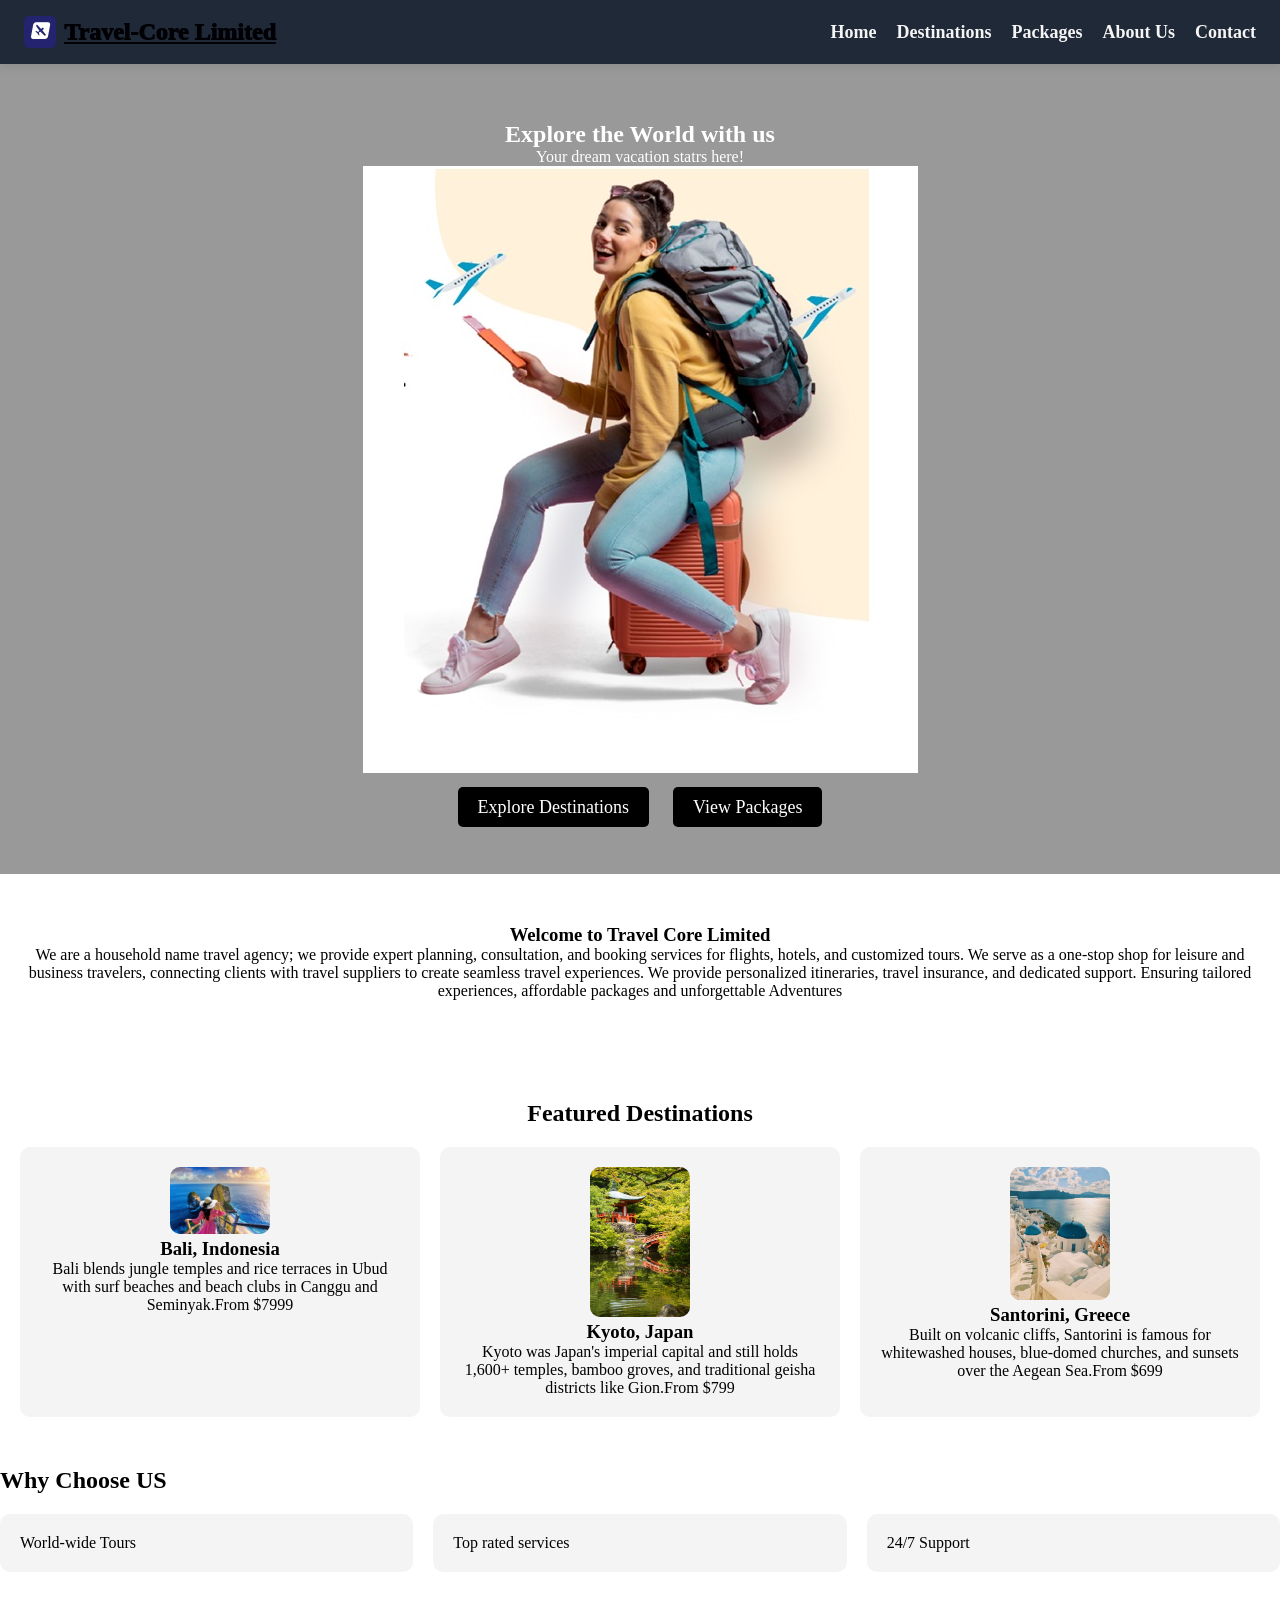
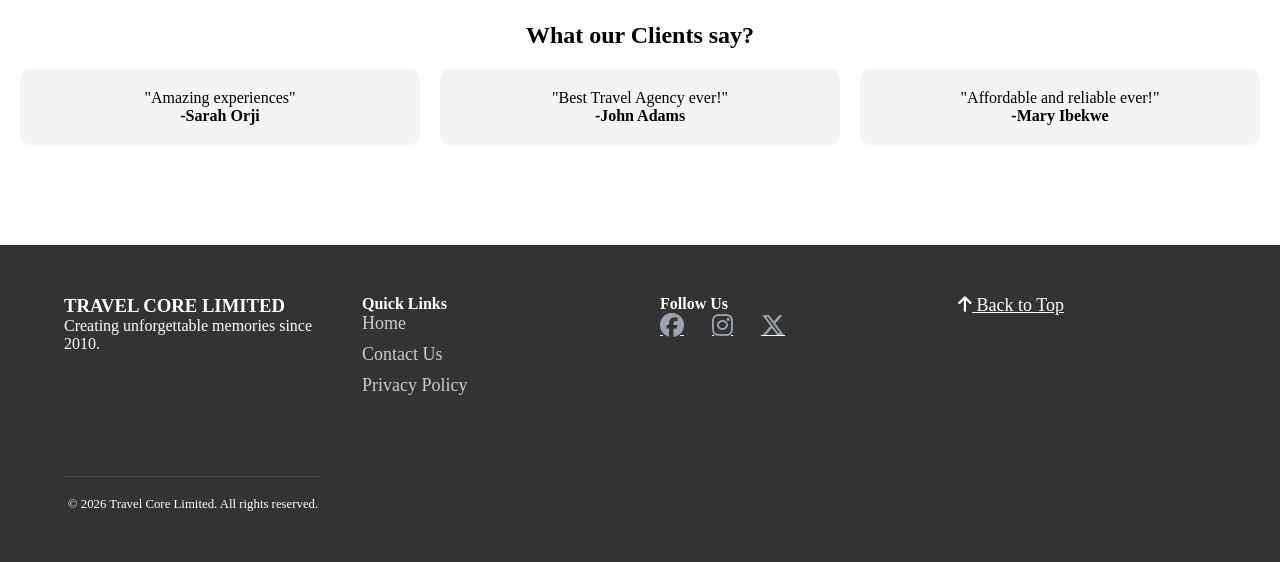
==== index.html @ 7630a6aa "upadted code" ====
<!DOCTYPE html>
<html lang="en">
<head>
    <meta charset="UTF-8">
    <meta name="viewport" content="width=device-width, initial-scale=1.0">
    <title>Travel Core Limited</title>
    <!-- CDN for Roboto Condensed font -->
    <link rel="preconnect" href="https://fonts.googleapis.com">
<link rel="preconnect" href="https://fonts.gstatic.com" crossorigin>
<link href="https://fonts.googleapis.com/css2?family=Roboto+Condensed:ital,wght@0,100..900;1,100..900&display=swap" rel="stylesheet">

<!-- CDN for Montserrat Alternates font-->
    <link rel="preconnect" href="https://fonts.googleapis.com">
    <link rel="preconnect" href="https://fonts.gstatic.com" crossorigin>
    <link href="https://fonts.googleapis.com/css2?family=Montserrat+Alternates:ital,wght@0,100;0,200;0,300;0,400;0,500;0,600;0,700;0,800;0,900;1,100;1,200;1,300;1,400;1,500;1,600;1,700;1,800;1,900&display=swap" rel="stylesheet">

    <!-- cdn for fontawesom -->
  <link rel="stylesheet" href="https://cdnjs.cloudflare.com/ajax/libs/font-awesome/6.5.1/css/all.min.css">

    <link rel="stylesheet" href="./css/style.css">
</head>
<body>
    <!-- 1. Navigation Bar -->
     <header>
        <nav class="navbar">
            <div class="logo">
                <span><i class="fa-brands fa-avianex"></i></span>
                <h1>Travel-Core Limited</h1>
            </div>
            <ul class="nav-links">
                <li> <a href="#">Home</a> </li>
                <li> <a href="destinations.html">Destinations</a> </li>
                <li> <a href="packages.html">Packages</a></li>
                <li> <a href="about.html">About Us</a></li>
                <li><a href="contact.html">Contact</a></li>        
            </ul>
            
        </nav>
    </header>
    <!-- 2. Hero Section -->
    <section class="hero">
        <div class="hero-content">
            <h2>Explore the World with us</h2>
            <p>Your dream vacation statrs here!</p>
            <div><img src="./images/travelpic.jpg" alt="traveller"></div>
            <div class="hero-buttons">
                <a href="destinations.html" class="btn">Explore Destinations</a>
                <a href="packages.html" class="btn-secondary">View Packages</a>
            </div>
        </div>
        </div>
    </section>
    <!--Intro-->
    <section class="intro">
        <div class="intro">
            <h3>Welcome to Travel Core Limited </h3>
            <p> We are a household name travel agency; we provide expert planning, consultation, and booking services for flights, hotels, and customized tours. We serve as a one-stop shop for leisure and business travelers, connecting clients with travel suppliers to create seamless travel experiences. We provide personalized itineraries, travel insurance, and dedicated support. Ensuring tailored experiences, affordable packages and unforgettable Adventures </p>
    </section>
    <!--  Featured Destinations -->
    <section  class="destinations">
        <h2>Featured Destinations</h2>
        <div class="grid">
            <div class="card">
                <img src="./images/Bali Indonesia.jpg" alt="Bali">
                    <h3>Bali, Indonesia</h3>
                    <p>Bali blends jungle temples and rice terraces in Ubud with surf beaches and beach clubs in Canggu and Seminyak.From $7999</p>
                </div>
                <div class="card">
                <img src="./images/kyoto Japan.jpg" alt="Dubai">
                    <h3>Kyoto, Japan</h3>
                    <p>Kyoto was Japan's imperial capital and still holds 1,600+ temples, bamboo groves, and traditional geisha districts like Gion.From $799</p>
                </div>
                <div class="card">
                <img src="./images/Santorini Greece.jpg" alt="Santorini, Greece ">
                    <h3>Santorini, Greece </h3>
                    <p>Built on volcanic cliffs, Santorini is famous for whitewashed houses, blue-domed churches, and sunsets over the Aegean Sea.From $699</p>
                </div>
                <!--Why Choose Us-->
    </section class="why-us">
        <h2> Why Choose US</h2>
    <div class="grid">
        <div class="card">World-wide Tours</div>
        <div class="card">Top rated services</div>
        <div class="card">24/7 Support</div>
        
    </div> 
    </section>
     <!--Testimonials-->
    <section class="testimonials">
        <h2>What our Clients say?</h2>
        <div class="grid">
            <div class="card">
                <p>"Amazing experiences"</p>
                <h4>-Sarah Orji</h4>
            </div>
            <div class="card">
                <p>"Best Travel Agency ever!"</p>
                <h4>-John Adams</h4>
            </div>
            <div class="card">
                <p>"Affordable and reliable ever!"</p>
                <h4>-Mary Ibekwe</h4>
            </div>
            
        </div>

    </section>

    <footer class="main-footer">
    <div class="footer-grid">
        <div class="footer-about">
            <h3>TRAVEL CORE LIMITED</h3>
            <p>Creating unforgettable memories since 2010.</p>
        </div>
        <div class="footer-links">
            <h4>Quick Links</h4>
            <ul>
                <li><a href="index.html">Home</a></li>
                <li><a href="contact.html">Contact Us</a></li>
                <li><a href="#">Privacy Policy</a></li>
            </ul>
        </div>
        <!--footer-->
        <div class="footer-social">
            <h4>Follow Us</h4>
            <div class="social-icons">
                <a href="#"><i class="fa-brands fa-facebook"></i></a> <a href="#"><i class="fa-brands fa-instagram"></i></a> <a href="#"> <i class="fab fa-x-twitter"></i></a>
            </div>
        </div>
         <!-- Go to Top Button -->
    <div class="go-top">
        <a href="#" aria-label="Back to top">
            <i class="fas fa-arrow-up"></i> Back to Top
        </a>
    </div>
    <div class="footer-bottom">
        <p>&copy; 2026  Travel Core Limited. All rights reserved.</p>
    </div>
</footer>
</body>
</html>
---- css/style.css ----
@import url('https://fonts.googleapis.com/css2?family=Poppins:ital,wght@0,100;0,200;0,300;0,400;0,500;0,600;0,700;0,800;0,900;1,100;1,200;1,300;1,400;1,500;1,600;1,700;1,800;1,900&display=swap');

* { margin: 0; 
    padding: 0; 
    box-sizing:border-box;
}
/* Logo container */
.logo {
    display: flex; /* Use flexbox to arrange logo items horizontally */
    gap: 0.5rem; /* Space between logo icon and text (8px) */
    align-items: center; /* Vertically center logo items */
}
/* Logo icon */
.logo span:nth-child(1) {
    background-color: rgb(35, 35, 112); /* Blue background */
    color: white; /* White text color */
    display: flex; /* Use flexbox for centering content */
    justify-content: center; /* Horizontally center content */
    align-items: center; /* Vertically center content */
    width: 2rem; /* 32px width */
    height: 2rem; /* 32px height (makes it a square) */
    border-radius: 5px; /* Slightly rounded corners */
    font-size: larger; /* bold text */

}

/* Logo text (second child) */
.logo h1:nth-child(2) {
    font-weight: 1000; /* Semi-bold text */
    color: rgba(00, 00, 05); /* gray text color*/
    text-decoration: underline;
   
}
.logo h1 {
  animation: colorchange 3s infinite;
}
@keyframes colorchange {
    0% {color:red}
    50% {color:blue}
    100% {color:green}
}
header {
    position: sticky;
    top: 0;
    z-index: 100;
    box-shadow: 0 2px 10px rgba(0,0,0,0.1);
}

.navbar {
    display: flex;  
    flex-wrap: wrap;
    justify-content: space-between;
    align-items: center;
    background-color: #1f2937;
    padding: 1rem 1.5rem;
    position: relative;
    
}

.nav-links {
    display: flex;
    list-style: none;
}
.nav-links li{
     margin-left: 20px;
}

.nav-links a {
    color: whitesmoke;
    text-decoration: none;
    transition: 0.3s;
    font-size: large;
   font-weight: 700;
}
.nav-links a:hover{
    color: black;
}
/* Hero with Image Overlay */
.hero {
    height: 90vh;
    background: linear-gradient(rgba(0,0,0,0.4), rgba(0,0,0,0.4)), 
                url('https://unsplash.com');
    background-size: cover;
    background-position: center;
    display: flex;
    justify-content: center;
    align-items: center;
    color: white;
    text-align: center;
}

.hero h1 { font-size: 3.5rem; margin-bottom: 2rem; }

/* Buttons */
.hero-buttons {
    margin-top: 20px;
}
.btn {
     padding: 10px 20px;
     background: black;
     color: white;
     text-decoration: none;
     margin: 10px;
     border-radius: 5px;
     font-size: large;
    }
.btn-secondary {
     padding: 10px 20px;
    background: black;
     color: white;
     text-decoration: none;
     margin: 10px;
     border-radius: 5px;
     font-size: large;
}
/*sections*/
section {
    padding: 50px 20px;
    text-align: center;
}
.grid {
    display: grid; grid-template-columns: repeat(3,1fr);
    gap:20px;
    margin-top: 20px;
}
/*cards*/
.card {
    background: #f4f4f4;
    padding: 20px;
    border-radius: 10px;
    transition: 0.3s;

}
.card:hover {
    transform: scale(1.05);
}
.card img {
    width: 100px;
    border-radius: 10px;   

}
/* Footer Styling */
.main-footer { background: #333; color: white; padding: 50px 5%; margin-top: 50px; }
.footer-grid { display: grid; grid-template-columns: repeat(auto-fit, minmax(200px, 1fr)); gap: 40px; }
.footer-links ul { list-style: none; padding: 0; }
.footer-links a { color: #ccc; text-decoration: none; display: block; margin-bottom: 10px; }
.footer-bottom { text-align: center; border-top: 1px solid #444; margin-top: 30px; padding-top: 20px; font-size: 0.8rem; }

.social-icons i{
    color: white;
    font-size: large;
    display: inline;
    justify-content: center;
    gap: 1.5rem;
    margin-right: 1.5rem;
    align-items: center;
}
.social-icons i {
    color: #9ca3af;
    font-size: 1.5rem;
    transition: color 0.2s ease;
}

.social-icons i:hover {
    color: #ffffff;
}
.go-top i ,a {
    color: white;
    font-size: large;
}
/* Responsive */
@media(max-width:900px){
.grid {grid-template-columns:repeat(2,1fr);}
.contact {flex-direction:column;}
}

@media(max-width:600px){
.grid {grid-template-columns:1fr;}
}
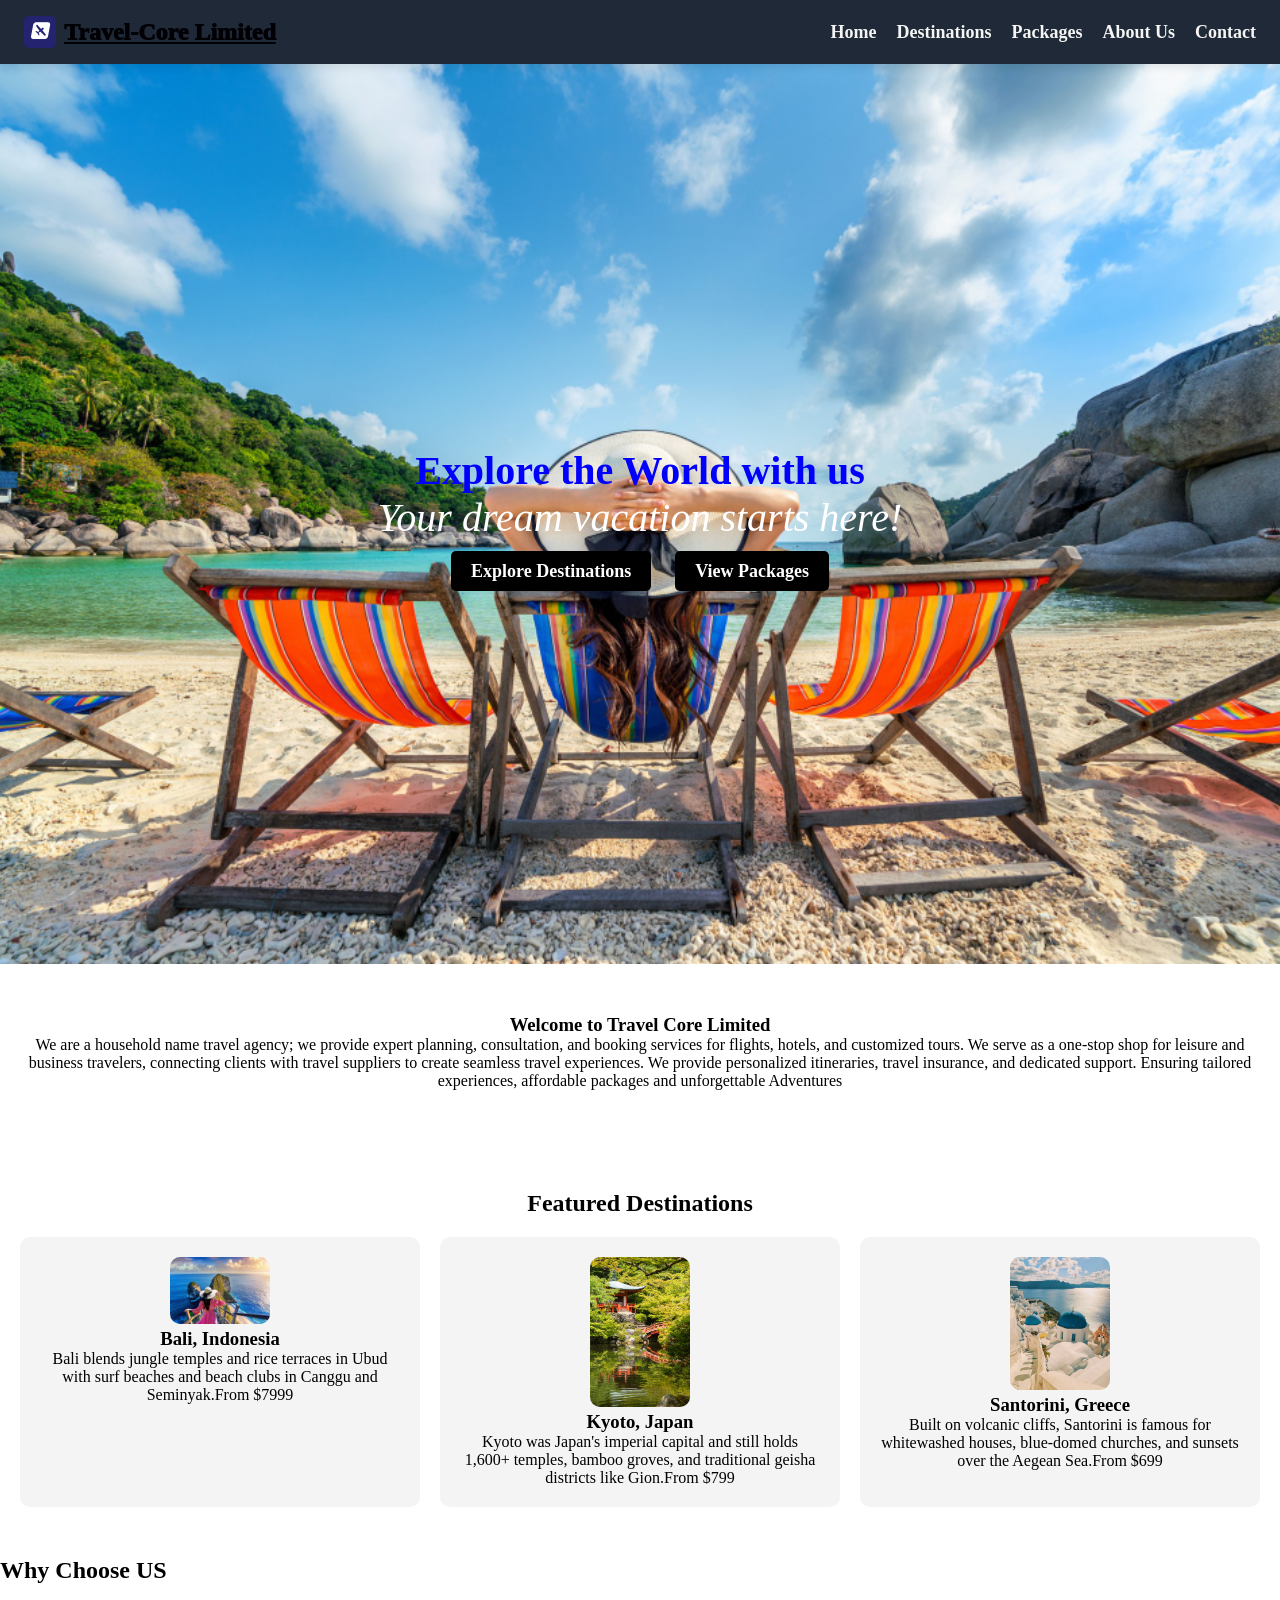
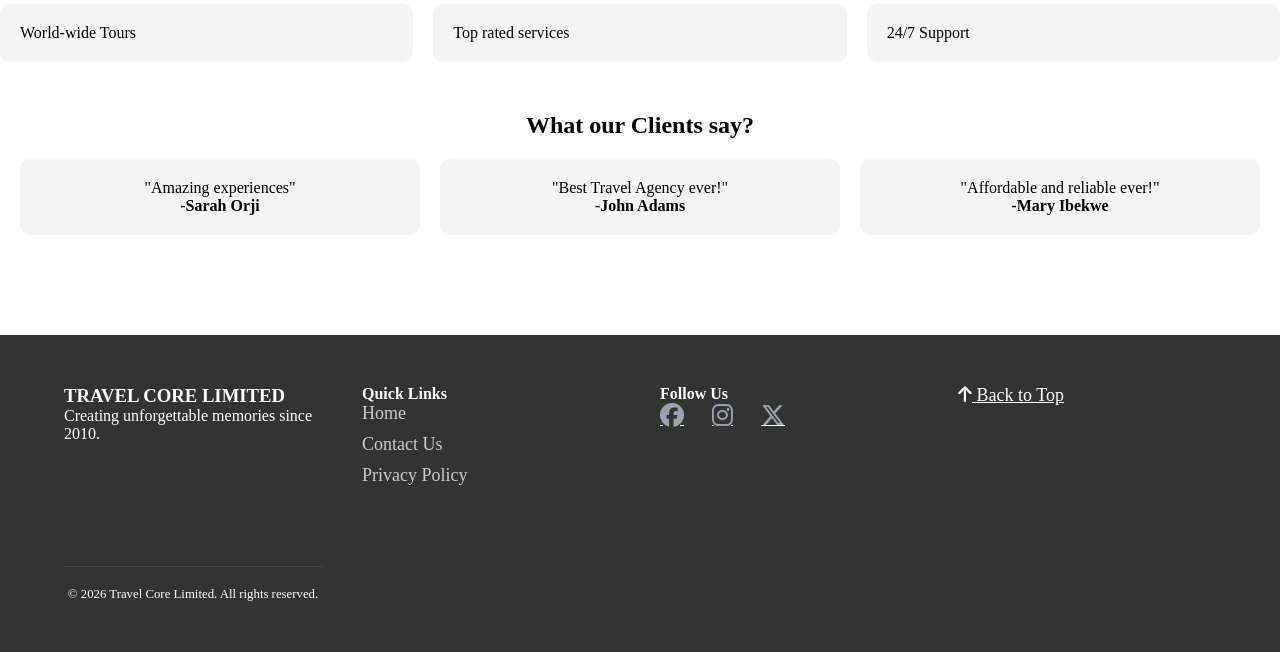
==== commit 1fd47d8c: "coding cleaning" ====
--- a/index.html
+++ b/index.html
@@ -40,9 +40,8 @@
     <!-- 2. Hero Section -->
     <section class="hero">
         <div class="hero-content">
-            <h2>Explore the World with us</h2>
-            <p>Your dream vacation statrs here!</p>
-            <div><img src="./images/travelpic.jpg" alt="traveller"></div>
+            <h1>Explore the World with us</h2>
+            <p>Your dream vacation starts here!</p>
             <div class="hero-buttons">
                 <a href="destinations.html" class="btn">Explore Destinations</a>
                 <a href="packages.html" class="btn-secondary">View Packages</a>
--- a/css/style.css
+++ b/css/style.css
@@ -1,4 +1,5 @@
 @import url('https://fonts.googleapis.com/css2?family=Poppins:ital,wght@0,100;0,200;0,300;0,400;0,500;0,600;0,700;0,800;0,900;1,100;1,200;1,300;1,400;1,500;1,600;1,700;1,800;1,900&display=swap');
+
 
 * { margin: 0; 
     padding: 0; 
@@ -21,7 +22,7 @@
     height: 2rem; /* 32px height (makes it a square) */
     border-radius: 5px; /* Slightly rounded corners */
     font-size: larger; /* bold text */
-
+    
 }
 
 /* Logo text (second child) */
@@ -77,23 +78,44 @@
 }
 /* Hero with Image Overlay */
 .hero {
-    height: 90vh;
-    background: linear-gradient(rgba(0,0,0,0.4), rgba(0,0,0,0.4)), 
-                url('https://unsplash.com');
-    background-size: cover;
-    background-position: center;
+    width: 100%;
+    height: 100vh;
     display: flex;
     justify-content: center;
     align-items: center;
+    background-image: url(../images/destination_page_hero_image.jpg);
+    background-position: center;
+    background-repeat: no-repeat;
+    background-size: cover;
+    position: relative;
+}
+
+.hero h1 { 
+    color: rgb(000, 000, 252);
+    font-size: 2.5rem;
+    font-weight: 800;
+    z-index: 10;
+    text-align: center;
+}
+.hero p { 
+    font-size: 2.5rem;font-weight:lighter;
+    font-style: italic;
     color: white;
-    text-align: center;
-}
-
-.hero h1 { font-size: 3.5rem; margin-bottom: 2rem; }
+    text-align: center;      
+}
 
 /* Buttons */
 .hero-buttons {
     margin-top: 20px;
+    cursor: pointer;
+}
+.hero-buttons:hover {
+    animation: pulse 0.6s ease;
+}
+@keyframes pulse{
+    0% {transform: scale(1);}
+    50% { transform: scale(1.08);}
+    100% { transform: scale(1);}
 }
 .btn {
      padding: 10px 20px;
@@ -103,16 +125,19 @@
      margin: 10px;
      border-radius: 5px;
      font-size: large;
+     font-weight: 800;
     }
 .btn-secondary {
      padding: 10px 20px;
-    background: black;
+     background: black;
      color: white;
      text-decoration: none;
      margin: 10px;
      border-radius: 5px;
      font-size: large;
-}
+     font-weight: 800;
+}
+     
 /*sections*/
 section {
     padding: 50px 20px;
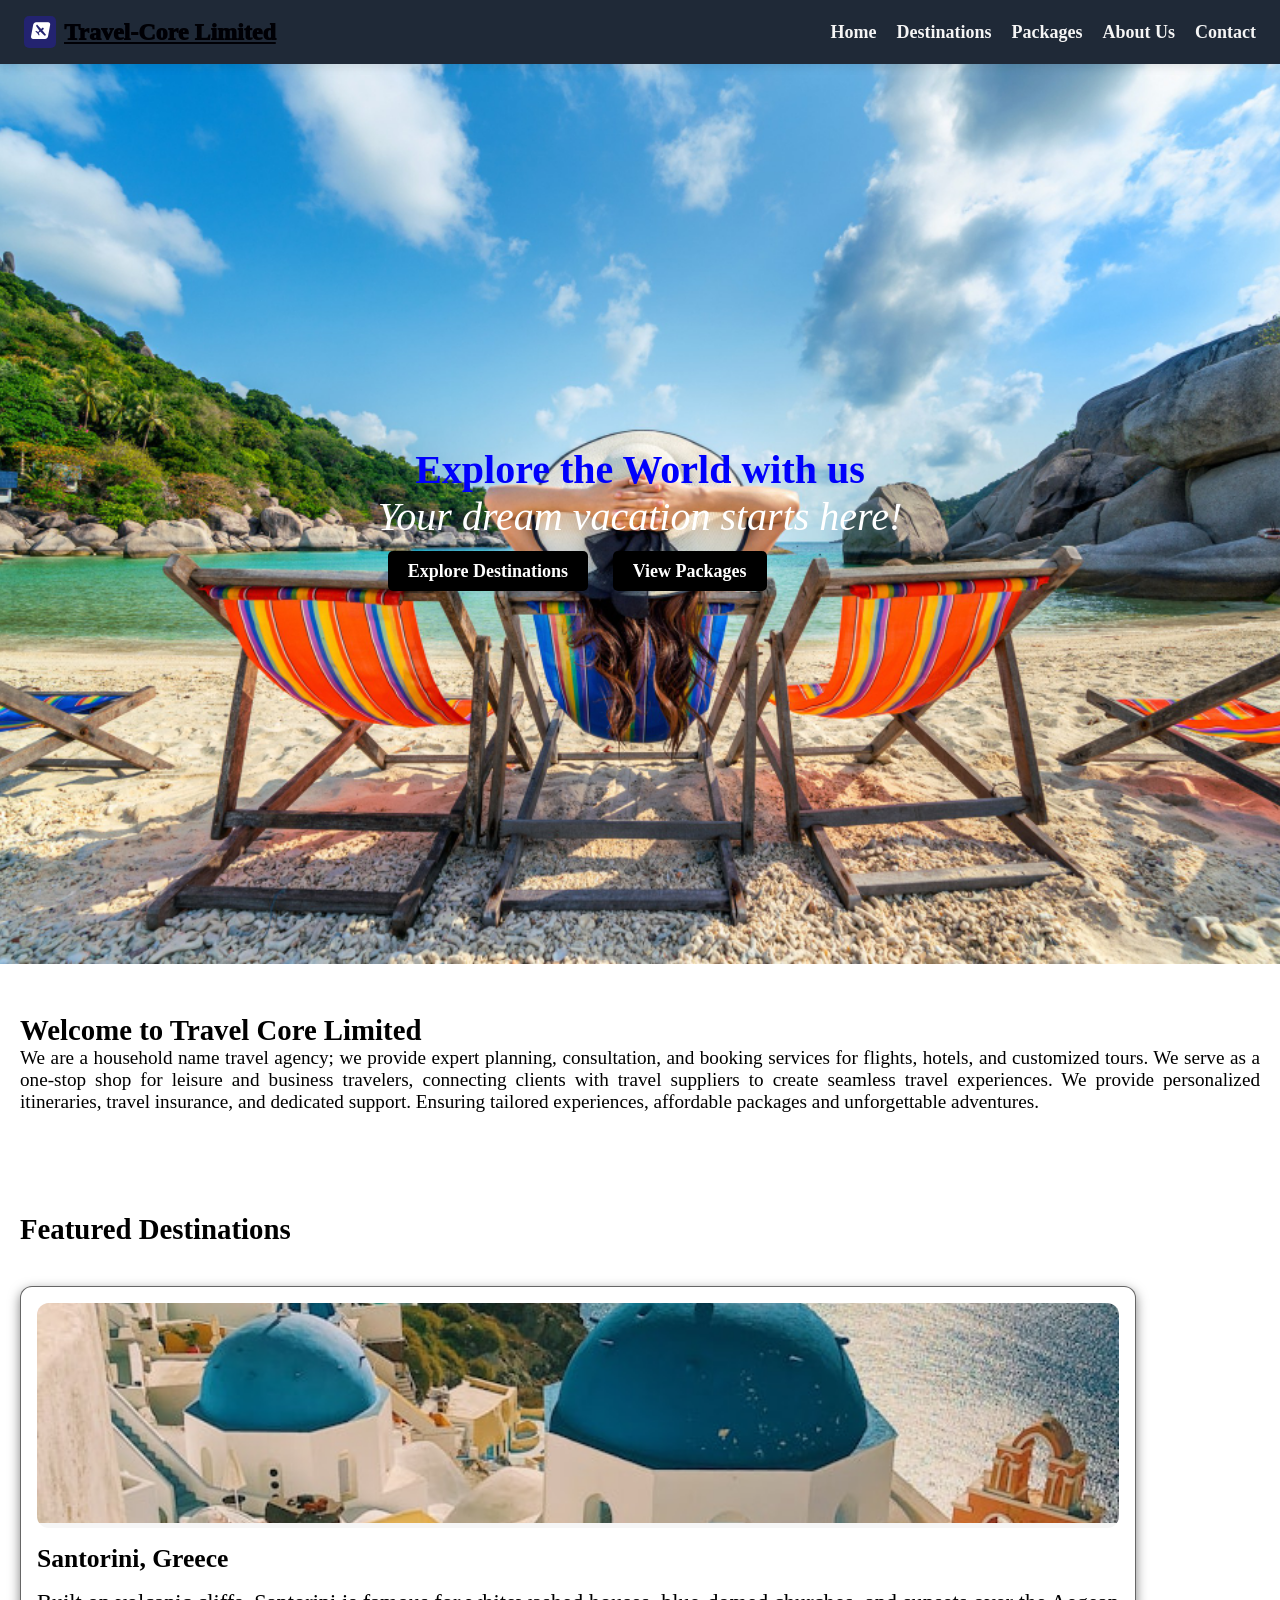
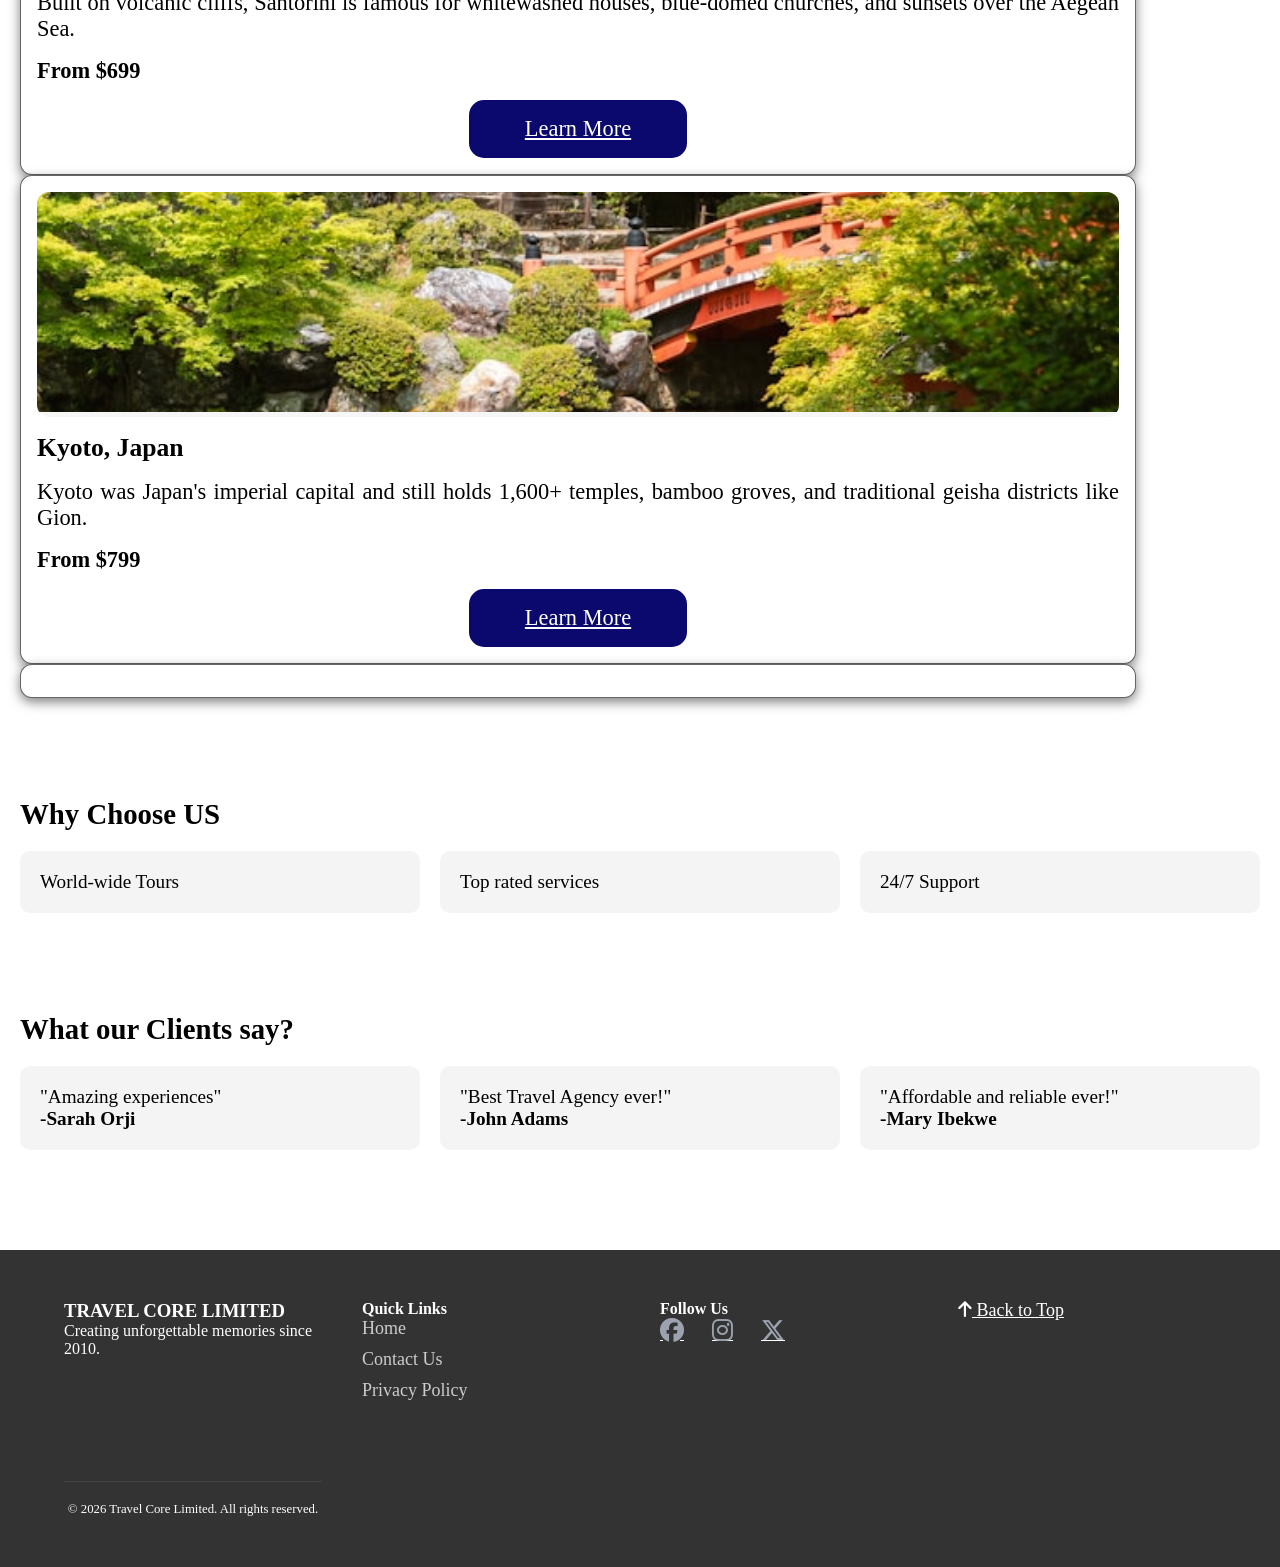
==== commit a4cb6c59: "updated" ====
--- a/index.html
+++ b/index.html
@@ -52,30 +52,66 @@
     <!--Intro-->
     <section class="intro">
         <div class="intro">
-            <h3>Welcome to Travel Core Limited </h3>
-            <p> We are a household name travel agency; we provide expert planning, consultation, and booking services for flights, hotels, and customized tours. We serve as a one-stop shop for leisure and business travelers, connecting clients with travel suppliers to create seamless travel experiences. We provide personalized itineraries, travel insurance, and dedicated support. Ensuring tailored experiences, affordable packages and unforgettable Adventures </p>
+            <h2>Welcome to Travel Core Limited </h3>
+            <p> We are a household name travel agency; we provide expert planning, consultation, and booking services for flights, hotels, and customized tours. We serve as a one-stop shop for leisure and business travelers, connecting clients with travel suppliers to create seamless travel experiences. We provide personalized itineraries, travel insurance, and dedicated support. Ensuring tailored experiences, affordable packages and unforgettable adventures. </p>
     </section>
     <!--  Featured Destinations -->
     <section  class="destinations">
+         <div class="Destination-intro"></div>
         <h2>Featured Destinations</h2>
-        <div class="grid">
-            <div class="card">
-                <img src="./images/Bali Indonesia.jpg" alt="Bali">
-                    <h3>Bali, Indonesia</h3>
-                    <p>Bali blends jungle temples and rice terraces in Ubud with surf beaches and beach clubs in Canggu and Seminyak.From $7999</p>
+                  <div class="Destination-card"></div>
+                  <article>
+
+                        <div class="card-image">
+                            <img src="./images/Santorini Greece.jpg" alt="An image of Santorini Greece">
+
+                        </div>
+
+                        <div class="card-content">
+
+                            <h3>Santorini, Greece</h3>
+
+                            <p>
+                                Built on volcanic cliffs, Santorini is famous for whitewashed houses, blue-domed churches, and sunsets over the Aegean Sea.
+                            </p>
+
+                            <span class="price-label">From $699</span>
+
+                            <a href="#" class="learn-more-btn">Learn More</a>
+
+                        </div>
+
+                    </article>
+
+                    <article>
+
+                        <div class="card-image">
+                            <img src="./images/kyoto Japan.jpg" alt="An image of Kyoto Japan">
+
+                        </div>
+
+                        <div class="card-content">
+
+                            <h3>Kyoto, Japan</h3>
+
+                            <p>
+                                Kyoto was Japan's imperial capital and still holds 1,600+ temples, bamboo groves, and traditional geisha districts like Gion.
+                            </p>
+
+                            <span class="price-label">From $799</span>
+
+                            <a href="#" class="learn-more-btn">Learn More</a>
+
+                        </div>
+
+                    </article>
+
+                    <article>
                 </div>
-                <div class="card">
-                <img src="./images/kyoto Japan.jpg" alt="Dubai">
-                    <h3>Kyoto, Japan</h3>
-                    <p>Kyoto was Japan's imperial capital and still holds 1,600+ temples, bamboo groves, and traditional geisha districts like Gion.From $799</p>
-                </div>
-                <div class="card">
-                <img src="./images/Santorini Greece.jpg" alt="Santorini, Greece ">
-                    <h3>Santorini, Greece </h3>
-                    <p>Built on volcanic cliffs, Santorini is famous for whitewashed houses, blue-domed churches, and sunsets over the Aegean Sea.From $699</p>
-                </div>
+    </div>
+    </section>
                 <!--Why Choose Us-->
-    </section class="why-us">
+    <section class="why-us">
         <h2> Why Choose US</h2>
     <div class="grid">
         <div class="card">World-wide Tours</div>
--- a/css/style.css
+++ b/css/style.css
@@ -141,8 +141,151 @@
 /*sections*/
 section {
     padding: 50px 20px;
+    text-align:justify;
+    font-size: larger;
+      
+}
+.Overlay{
+    position: absolute;
+    top: 0;
+    left: 0;
+    width: 100%;
+    height: 100%;
+    background-color: rgba(6, 6, 19, 0.3);
+}
+
+.Destination{
+    margin-top: 4rem;
+    display: flex;
+    flex-direction: column;
+    gap: 2rem;
+}
+
+.Destination-intro{
+    display: flex;
+    flex-direction: column;
+    gap: 0.5rem;
+    align-items: center;
+}
+
+.Destination-intro h2{
+    font-size: 2rem;
     text-align: center;
-}
+    width: 90%;
+}
+
+.Destination-card {
+    display: grid;
+    grid-template-columns: 1fr;
+    gap: 2rem;
+    padding:20px;
+    width: 90%;
+    margin-left: auto;
+    margin-right: auto;
+}
+
+article {
+    display: flex;
+    flex-direction: column;
+    gap: 1rem;
+    border: 1px solid rgba(0, 0, 0, 0.6);
+    padding: 1rem;
+    box-shadow: 0 4px 12px rgba(0, 0, 0, 0.5);
+    border-radius: 12px;
+    overflow: hidden;
+    width: 90%;
+    background-color: white;
+}
+
+.card-image{
+    background-color: #f6f6f6;
+    border-radius:12px;
+    overflow: hidden;
+    width: 100%;
+}
+
+img{
+    width: 100%;
+    height: 220px;
+    object-fit: cover;
+}
+
+.card-content{
+    display: flex;
+    flex-direction: column;
+    gap: 1rem;
+}
+
+.card-content span{
+    font-weight: 700;
+    font-size: 1.2rem;
+}
+
+.card-content a {
+    background-color: rgb(11, 9, 110);
+    align-self: center;
+    padding: 1rem 3.5rem;
+    color: white;
+    font-size: 0.9rem;
+    font-weight: 500;
+    border-radius: 15px;
+}
+
+@media (min-width: 768px) {
+    .Hero{
+        height: 60vh;
+    }
+
+    .Destination-card{
+        grid-template-columns: repeat(2, 1fr);
+        grid-template-rows: auto;
+    }
+
+    article p {
+        font-size: 1.3rem;
+    }
+
+    article h3 {
+        font-size: 1.5rem;
+    }
+
+    .card-content a{
+        font-size: 1.3rem;
+    }
+
+    .card-content span{
+        font-size: 1.3rem;
+    }
+
+    .Destination-intro p{
+        font-size: 1.3rem;
+        max-width: 40rem;
+    }
+}
+
+
+@media (min-width: 1024px) {
+    .Destination-card {
+        grid-template-columns: repeat(3, 1fr);
+        grid-template-rows: auto;
+    }
+}
+
+    article p{
+        font-size: 1.4rem;
+    }
+
+    article h3 {
+        font-size: 1.6rem;
+    }
+
+    .card-content a{
+        font-size: 1.4rem;
+    }
+
+    .card-content span{
+        font-size: 1.4rem;
+    }
 .grid {
     display: grid; grid-template-columns: repeat(3,1fr);
     gap:20px;
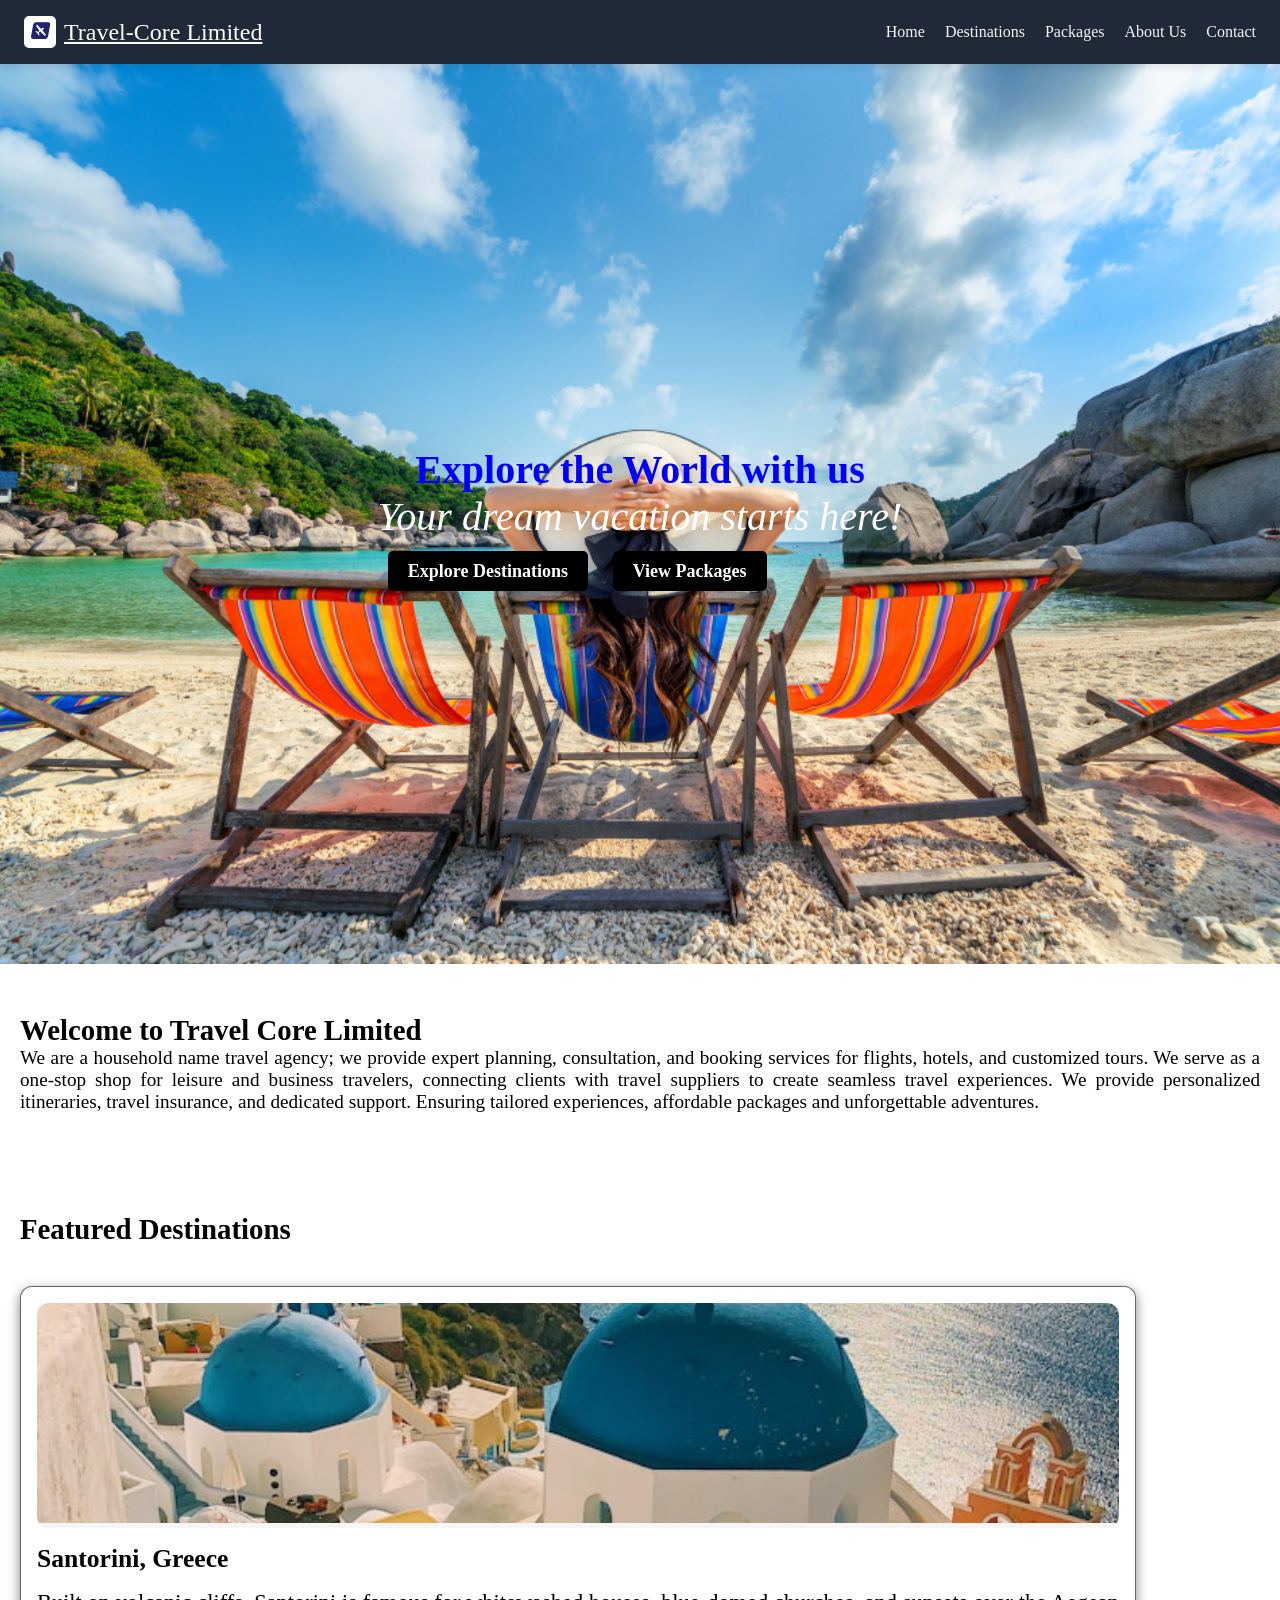
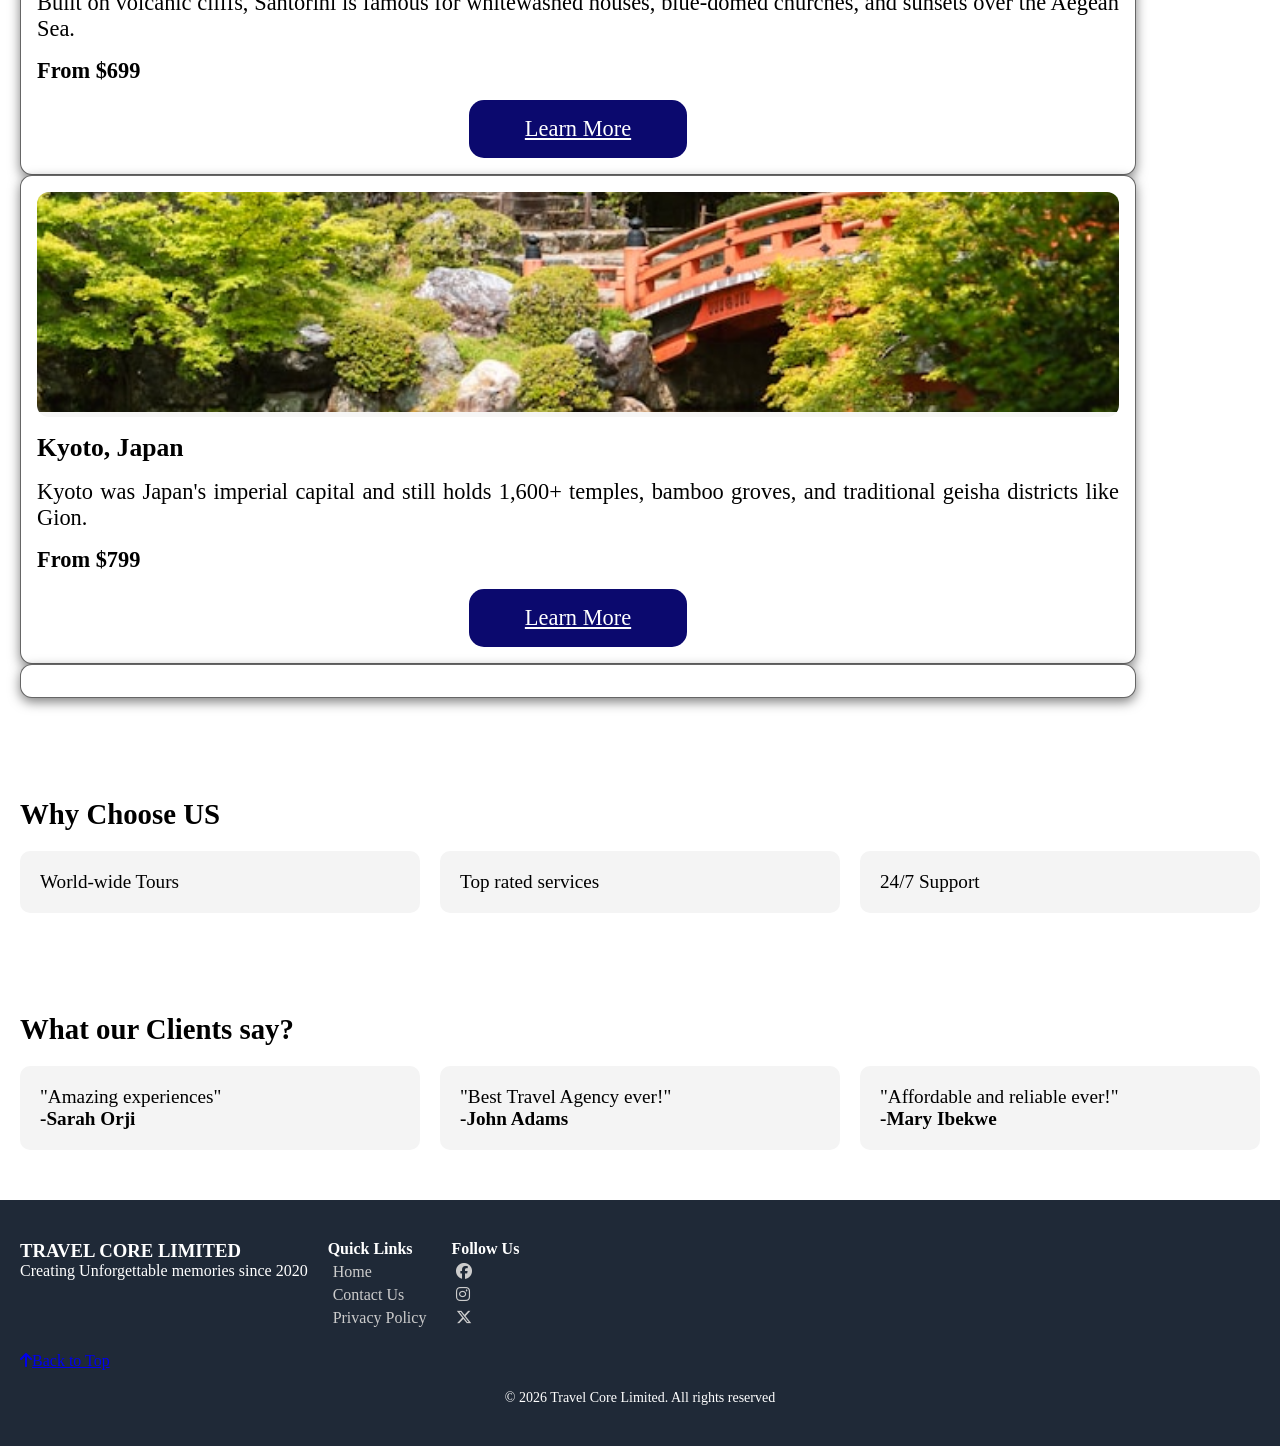
==== commit 98b26f00: "updated code" ====
--- a/index.html
+++ b/index.html
@@ -141,36 +141,38 @@
 
     </section>
 
-    <footer class="main-footer">
-    <div class="footer-grid">
-        <div class="footer-about">
-            <h3>TRAVEL CORE LIMITED</h3>
-            <p>Creating unforgettable memories since 2010.</p>
-        </div>
-        <div class="footer-links">
-            <h4>Quick Links</h4>
-            <ul>
-                <li><a href="index.html">Home</a></li>
-                <li><a href="contact.html">Contact Us</a></li>
-                <li><a href="#">Privacy Policy</a></li>
-            </ul>
         </div>
         <!--footer-->
-        <div class="footer-social">
-            <h4>Follow Us</h4>
-            <div class="social-icons">
-                <a href="#"><i class="fa-brands fa-facebook"></i></a> <a href="#"><i class="fa-brands fa-instagram"></i></a> <a href="#"> <i class="fab fa-x-twitter"></i></a>
-            </div>
+        <footer class="main-footer">
+             <div class="footer-grid">
+                <div class="footer-about">
+                    <h3>TRAVEL CORE LIMITED</h3>
+                    <p>Creating Unforgettable memories since 2020</p>
+                </div>
+                <div class="footer-links">
+                    <h4>Quick Links</h4>
+                    <a href="index.html">Home</a>
+                    <a href="contact.html">Contact Us</a>
+                    <a href="#">Privacy Policy</a>
+                </div>
+                    <div class="footer-social">
+                        <h4>Follow Us</h4>
+                        <a href="#"><i class="fa-brands fa-facebook"></i></a>
+                        <a href="#"><i class="fa-brands fa-instagram"></i></a>
+                        <a href="#"><i class="fab fa-x-twitter"></i></a>
+                    </div>
+
+                </div>
+            </div>  
+
         </div>
-         <!-- Go to Top Button -->
-    <div class="go-top">
-        <a href="#" aria-label="Back to top">
-            <i class="fas fa-arrow-up"></i> Back to Top
-        </a>
-    </div>
-    <div class="footer-bottom">
-        <p>&copy; 2026  Travel Core Limited. All rights reserved.</p>
-    </div>
+    
+        <div class="go-top">
+            <a href="#"><i class="fas fa-arrow-up"></i>Back to Top</a>
+        </div>
+        <div class="footer-bottom">
+            <p>&copy; 2026 Travel Core Limited. All rights reserved</p>
+        </div>          
 </footer>
 </body>
 </html>
--- a/css/style.css
+++ b/css/style.css
@@ -4,6 +4,14 @@
 * { margin: 0; 
     padding: 0; 
     box-sizing:border-box;
+}
+body {
+    display: flex;
+    flex-direction: column;
+    min-height: 100vh;
+}
+main {
+    flex: 1;
 }
 /* Logo container */
 .logo {
@@ -13,8 +21,8 @@
 }
 /* Logo icon */
 .logo span:nth-child(1) {
-    background-color: rgb(35, 35, 112); /* Blue background */
-    color: white; /* White text color */
+    background-color:white ; /* Blue background */
+    color: rgb(35, 35, 112); /* White text color */
     display: flex; /* Use flexbox for centering content */
     justify-content: center; /* Horizontally center content */
     align-items: center; /* Vertically center content */
@@ -27,19 +35,12 @@
 
 /* Logo text (second child) */
 .logo h1:nth-child(2) {
-    font-weight: 1000; /* Semi-bold text */
-    color: rgba(00, 00, 05); /* gray text color*/
+    font-weight: 500; /* Semi-bold text */
+    color:white; /*  text color*/
     text-decoration: underline;
    
 }
-.logo h1 {
-  animation: colorchange 3s infinite;
-}
-@keyframes colorchange {
-    0% {color:red}
-    50% {color:blue}
-    100% {color:green}
-}
+
 header {
     position: sticky;
     top: 0;
@@ -70,8 +71,8 @@
     color: whitesmoke;
     text-decoration: none;
     transition: 0.3s;
-    font-size: large;
-   font-weight: 700;
+    font-size:medium;
+   
 }
 .nav-links a:hover{
     color: black;
@@ -308,34 +309,49 @@
 
 }
 /* Footer Styling */
-.main-footer { background: #333; color: white; padding: 50px 5%; margin-top: 50px; }
-.footer-grid { display: grid; grid-template-columns: repeat(auto-fit, minmax(200px, 1fr)); gap: 40px; }
-.footer-links ul { list-style: none; padding: 0; }
-.footer-links a { color: #ccc; text-decoration: none; display: block; margin-bottom: 10px; }
-.footer-bottom { text-align: center; border-top: 1px solid #444; margin-top: 30px; padding-top: 20px; font-size: 0.8rem; }
-
-.social-icons i{
-    color: white;
-    font-size: large;
-    display: inline;
-    justify-content: center;
-    gap: 1.5rem;
-    margin-right: 1.5rem;
-    align-items: center;
-}
-.social-icons i {
-    color: #9ca3af;
-    font-size: 1.5rem;
-    transition: color 0.2s ease;
-}
-
-.social-icons i:hover {
-    color: #ffffff;
-}
-.go-top i ,a {
-    color: white;
-    font-size: large;
-}
+
+.main-footer {
+    background: #1f2937;
+    color: #fff;
+    padding: 40px 20px;
+}
+.footer-grid {
+    display: flex;
+    grid-template-columns: repeat(auto-fit, minmax(200px, 1fr));
+    gap:20px;
+}
+.footer-links a {
+    display: block;
+    color:#ccc;
+    margin:5px;
+    text-decoration: none;
+}
+.footer-social a {
+    display: block;
+    color:#ccc;
+    margin:5px;
+    text-decoration: none;
+
+}
+.footer-links a:hover,
+.footer-social a:hover{
+    color:#fff;
+}
+    
+.socail-icons a{
+    margin-right: 10px;
+    font-size: 20px;
+}
+.go-top {
+    margin-top:20px;
+
+}
+.footer-bottom{
+    margin-top:20px;
+    text-align: center;
+    font-size: 14px;
+}
+
 /* Responsive */
 @media(max-width:900px){
 .grid {grid-template-columns:repeat(2,1fr);}
@@ -344,4 +360,31 @@
 
 @media(max-width:600px){
 .grid {grid-template-columns:1fr;}
-}+}
+@media (min-width: 1024px) {
+    .Destination-card{
+        grid-template-columns: repeat(3, 1fr);
+        grid-template-rows: auto;
+    }
+
+    article p{
+        font-size: 1.4rem;
+    }
+
+    article h3 {
+        font-size: 1.6rem;
+    }
+
+    .card-content a{
+        font-size: 1.4rem;
+    }
+
+    .card-content span{
+        font-size: 1.4rem;
+    }
+
+    .Destination-intro p{
+        font-size: 1.4rem;
+        max-width: 50rem;
+    }
+}
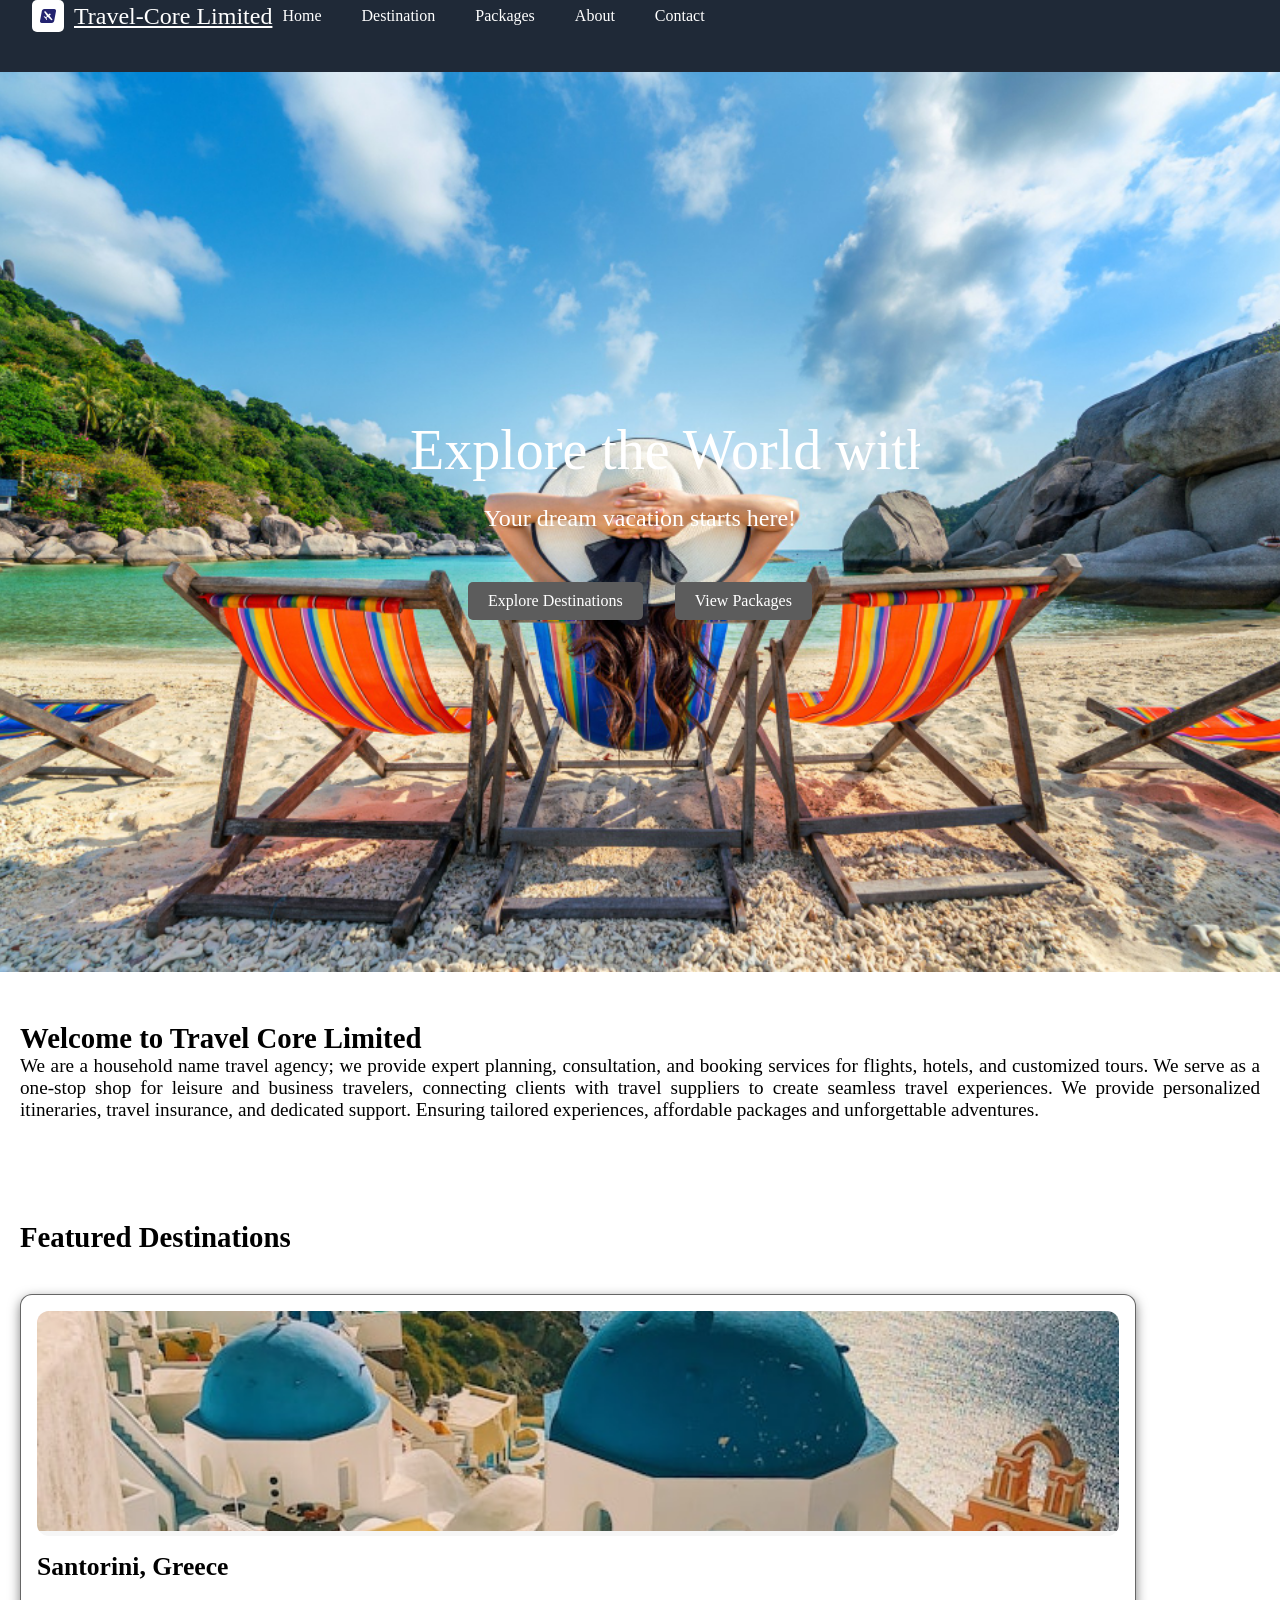
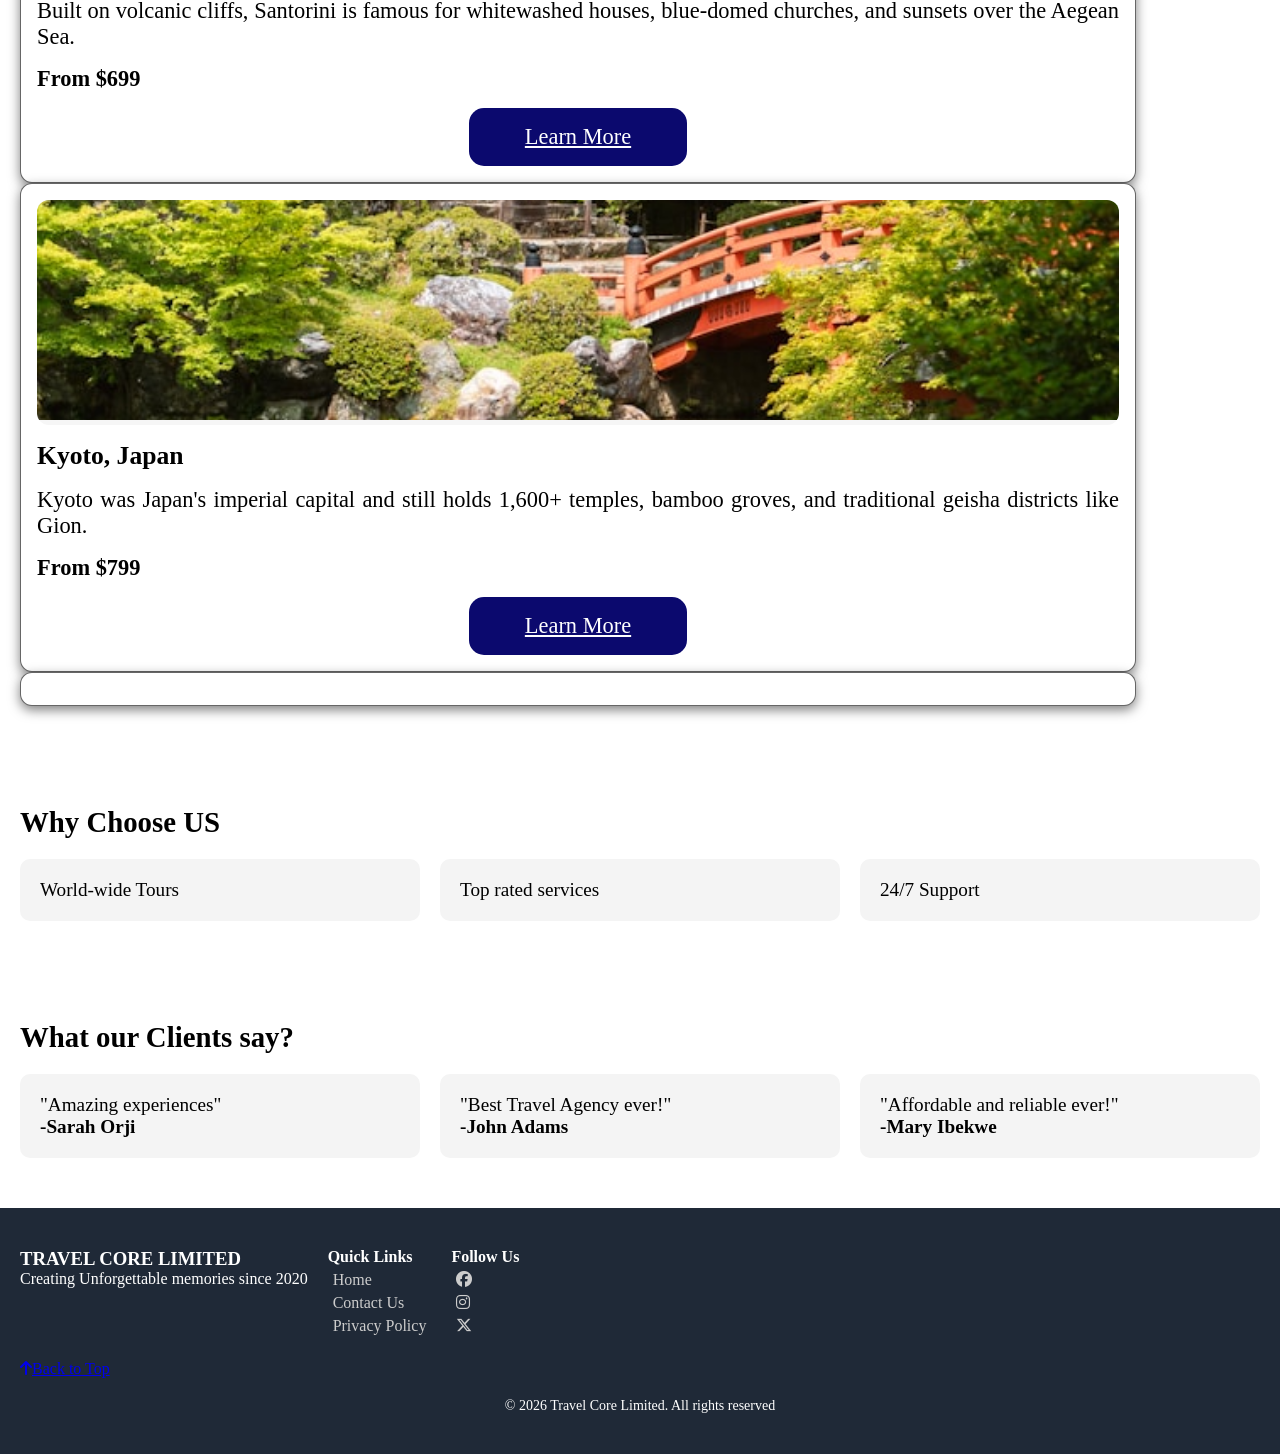
==== commit e79517be: "updated codes" ====
--- a/index.html
+++ b/index.html
@@ -5,7 +5,7 @@
     <meta name="viewport" content="width=device-width, initial-scale=1.0">
     <title>Travel Core Limited</title>
     <!-- CDN for Roboto Condensed font -->
-    <link rel="preconnect" href="https://fonts.googleapis.com">
+<link rel="preconnect" href="https://fonts.googleapis.com">
 <link rel="preconnect" href="https://fonts.gstatic.com" crossorigin>
 <link href="https://fonts.googleapis.com/css2?family=Roboto+Condensed:ital,wght@0,100..900;1,100..900&display=swap" rel="stylesheet">
 
@@ -26,15 +26,32 @@
             <div class="logo">
                 <span><i class="fa-brands fa-avianex"></i></span>
                 <h1>Travel-Core Limited</h1>
+            <div class="desktop">
+              <ul>
+                 <li><a href="index.html">Home</a></li>
+                 <li><a href="destinations.html">Destination</a></li>
+                 <li><a href="packages.html">Packages</a></li>
+                 <li><a href="about.html">About</a></li>
+                 <li><a href="contact.html">Contact</a></li>
+              </ul>
+              
             </div>
-            <ul class="nav-links">
-                <li> <a href="#">Home</a> </li>
-                <li> <a href="destinations.html">Destinations</a> </li>
-                <li> <a href="packages.html">Packages</a></li>
-                <li> <a href="about.html">About Us</a></li>
-                <li><a href="contact.html">Contact</a></li>        
-            </ul>
-            
+
+            <div class="mobile">
+                <span class="menu-toggle" aria-label="Toggle Menu">
+                 <i class="fa-solid fa-bars"></i>
+                </span>
+                <div class="mobile-dropdown">
+                    <ul>
+                      <li><a href="index.html">Home</a></li>
+                      <li><a href="destinations.html">Destination</a></li>
+                      <li><a href="packages.html">Packages</a></li>
+                      <li><a href="about.html">About</a></li>
+                      <li><a href="contact.html">Contact</a></li>
+                   </ul>
+                   
+                </div>
+            </div>
         </nav>
     </header>
     <!-- 2. Hero Section -->
--- a/css/style.css
+++ b/css/style.css
@@ -4,14 +4,7 @@
 * { margin: 0; 
     padding: 0; 
     box-sizing:border-box;
-}
-body {
-    display: flex;
-    flex-direction: column;
-    min-height: 100vh;
-}
-main {
-    flex: 1;
+
 }
 /* Logo container */
 .logo {
@@ -21,62 +14,118 @@
 }
 /* Logo icon */
 .logo span:nth-child(1) {
-    background-color:white ; /* Blue background */
-    color: rgb(35, 35, 112); /* White text color */
+    background-color:white ; /* white  background */
+    color: rgb(35, 35, 112); /* blue text color */
     display: flex; /* Use flexbox for centering content */
     justify-content: center; /* Horizontally center content */
     align-items: center; /* Vertically center content */
     width: 2rem; /* 32px width */
     height: 2rem; /* 32px height (makes it a square) */
     border-radius: 5px; /* Slightly rounded corners */
-    font-size: larger; /* bold text */
+    
     
 }
 
 /* Logo text (second child) */
 .logo h1:nth-child(2) {
     font-weight: 500; /* Semi-bold text */
-    color:white; /*  text color*/
+    color:white; /*  white text color*/
     text-decoration: underline;
    
 }
 
 header {
-    position: sticky;
+    width: 100%;
+    height: 4.5rem;
+    background:#1f2937; /* color header */
+    position: sticky; /*  sticky for hero*/
     top: 0;
-    z-index: 100;
-    box-shadow: 0 2px 10px rgba(0,0,0,0.1);
-}
-
-.navbar {
-    display: flex;  
-    flex-wrap: wrap;
+    z-index: 1000;
+    padding: 0 2rem;
+    
+}
+
+.logo { display: flex; align-items: center; gap: 10px; }
+
+
+.nav {
+    width: 100%;
+    height: 100%;
+    display: flex;
     justify-content: space-between;
     align-items: center;
-    background-color: #1f2937;
-    padding: 1rem 1.5rem;
+    max-width: 1200px;
+    margin: 0 auto;
+}
+.desktop {
+    display: none;
+    align-items: center;
+    gap: 2rem;
+}
+
+.desktop ul {
+    display: flex;
+    gap: 2.5rem;
+    list-style: none;
+}
+
+.desktop a {
+    text-decoration: none;
+    color: white;
+    font-weight: 500;
+    transition: color 0.2s;
+}
+
+.desktop a:hover,
+.desktop a.active {
+    color:rgb(171, 171, 181);
+}
+
+/* MOBILE MENU */
+.mobile {
     position: relative;
-    
-}
-
-.nav-links {
-    display: flex;
+}
+
+.menu-toggle {
+    color: white;
+    font-size: 1.5rem;
+    cursor: pointer;
+}
+
+
+.mobile-dropdown {
+    position: absolute;
+    display: none;
+    flex-direction: column;
+    gap: 1rem;
+    top: 100%;     
+    right: 0;  
+    background: rgb(230, 228, 228);
+    border-radius: 8px;
+    padding: 1rem;
+    min-width: 200px;
+    box-shadow: 0 4px 12px rgba(0,0,0,0.15);      
+}
+
+
+
+.mobile-dropdown ul {
     list-style: none;
-}
-.nav-links li{
-     margin-left: 20px;
-}
-
-.nav-links a {
-    color: whitesmoke;
+    display: flex;
+    flex-direction: column;
+    gap: 0.8rem;
+}
+
+.mobile-dropdown a {
+    color: #333;
     text-decoration: none;
-    transition: 0.3s;
-    font-size:medium;
-   
-}
-.nav-links a:hover{
-    color: black;
-}
+    font-weight: 500;
+}
+
+.mobile:hover .mobile-dropdown {
+    display: flex;
+}
+
 /* Hero with Image Overlay */
 .hero {
     width: 100%;
@@ -91,52 +140,83 @@
     position: relative;
 }
 
+
 .hero h1 { 
-    color: rgb(000, 000, 252);
+    color:white;
     font-size: 2.5rem;
-    font-weight: 800;
+    font-weight: 500;
     z-index: 10;
-    text-align: center;
-}
+    text-align: center;  
+}
+
 .hero p { 
-    font-size: 2.5rem;font-weight:lighter;
-    font-style: italic;
-    color: white;
-    text-align: center;      
-}
+   color:white;
+    font-size: 1.5rem;
+     font-style:normal;
+    text-align: center; 
+        
+}
+
+
+    
+
+
 
 /* Buttons */
 .hero-buttons {
     margin-top: 20px;
     cursor: pointer;
+    display: flex;
+    flex-wrap: wrap;
+    justify-content: center;
+    gap:12px;
+    padding:20px;
 }
 .hero-buttons:hover {
     animation: pulse 0.6s ease;
+    
 }
 @keyframes pulse{
     0% {transform: scale(1);}
     50% { transform: scale(1.08);}
     100% { transform: scale(1);}
 }
+.hero-content h1 {
+    width: 20ch;
+    text-wrap: nowrap;
+    overflow:hidden;
+    padding: 50px;
+    line-height: 10px;
+    animation: typing 2s steps(20)infinite alternate-reverse;
+}
+@keyframes typing{
+    from{
+        width: 0;
+    }
+    to{
+        width: 200%;
+    }
+}
 .btn {
      padding: 10px 20px;
-     background: black;
+     background: rgb(92, 92, 92);
      color: white;
      text-decoration: none;
      margin: 10px;
      border-radius: 5px;
-     font-size: large;
-     font-weight: 800;
-    }
+     font-size:medium;
+     
+    }
+
 .btn-secondary {
      padding: 10px 20px;
-     background: black;
+     background: rgb(92, 92, 92);
      color: white;
      text-decoration: none;
      margin: 10px;
      border-radius: 5px;
-     font-size: large;
-     font-weight: 800;
+     font-size:medium;
+    
 }
      
 /*sections*/
@@ -145,14 +225,6 @@
     text-align:justify;
     font-size: larger;
       
-}
-.Overlay{
-    position: absolute;
-    top: 0;
-    left: 0;
-    width: 100%;
-    height: 100%;
-    background-color: rgba(6, 6, 19, 0.3);
 }
 
 .Destination{
@@ -236,6 +308,15 @@
     .Hero{
         height: 60vh;
     }
+    @media(max-width:600px) {
+        h1  {
+            font-size: 1.5rem;
+            .hero{
+                padding: 20px;
+            }
+
+        }
+    }
 
     .Destination-card{
         grid-template-columns: repeat(2, 1fr);
@@ -309,7 +390,6 @@
 
 }
 /* Footer Styling */
-
 .main-footer {
     background: #1f2937;
     color: #fff;
@@ -352,7 +432,17 @@
     font-size: 14px;
 }
 
-/* Responsive */
+
+/* RESPONSIVE BREAKPOINTS */
+@media (min-width: 768px) {
+    .desktop { display: flex; }
+    .mobile { display: none; }
+    .hero h1 { font-size: 3.5rem; }
+}
+
+@media (max-width: 767px) {
+    header { padding: 0 1rem; }
+}
 @media(max-width:900px){
 .grid {grid-template-columns:repeat(2,1fr);}
 .contact {flex-direction:column;}
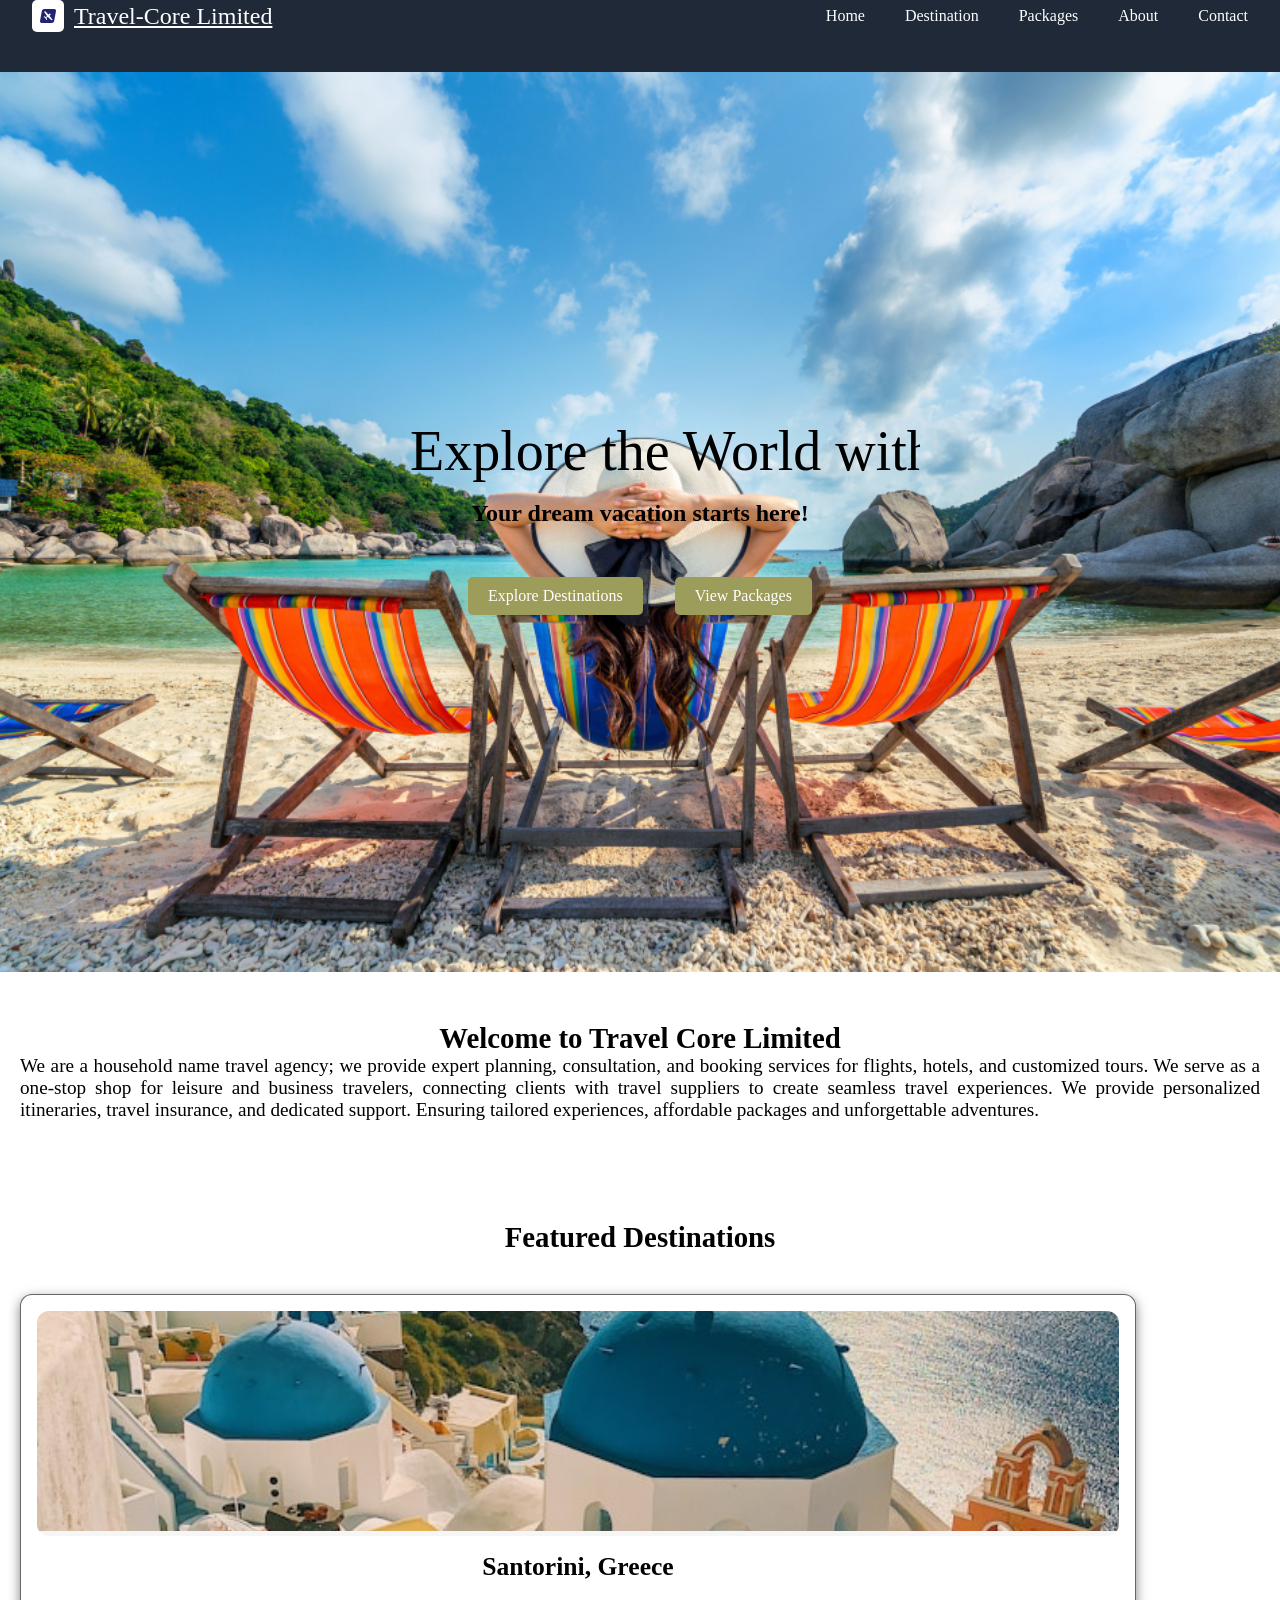
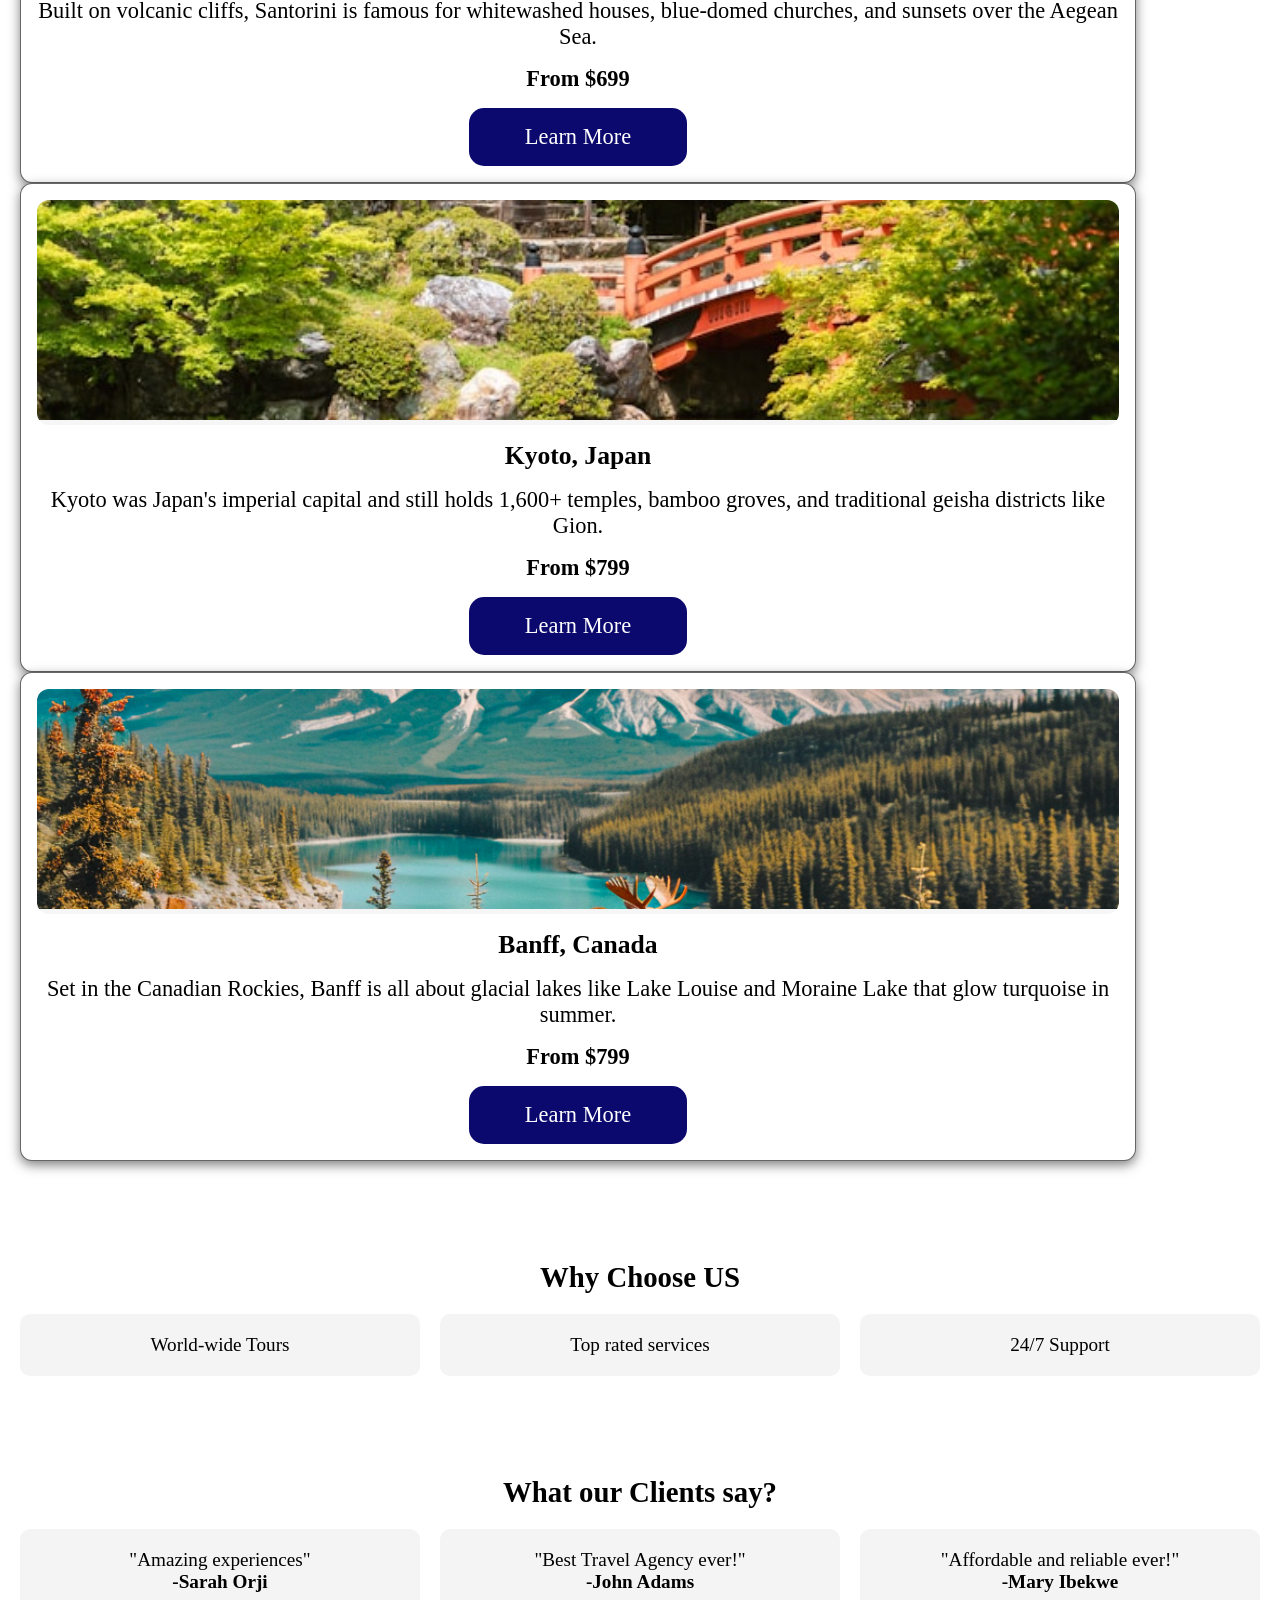
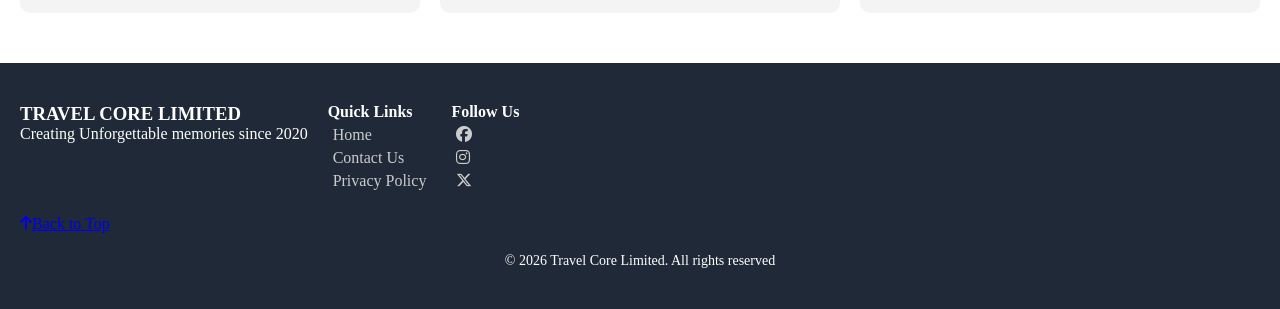
==== commit 9c32cb1b: "updated featured distination" ====
--- a/index.html
+++ b/index.html
@@ -124,19 +124,41 @@
                     </article>
 
                     <article>
-                </div>
-    </div>
-    </section>
-                <!--Why Choose Us-->
-    <section class="why-us">
-        <h2> Why Choose US</h2>
-    <div class="grid">
-        <div class="card">World-wide Tours</div>
-        <div class="card">Top rated services</div>
-        <div class="card">24/7 Support</div>
-        
-    </div> 
-    </section>
+
+                        <div class="card-image">
+                            <img src="./images/Banff Canada.jpg" alt="An image of Banff Canada">
+
+                        </div>
+
+                        <div class="card-content">
+
+                        <h3>Banff, Canada</h3>
+
+                            <p>
+                                Set in the Canadian Rockies, Banff is all about glacial lakes like Lake Louise and Moraine Lake that glow turquoise in summer.
+                            </p>
+
+                            <span class="price-label">From $799</span>
+                            
+                            <a href="#" class="learn-more-btn">Learn More</a>
+
+                        </div>
+
+                    </article>
+
+                </div>
+            </div>
+            </section>
+    <!--Why Choose Us-->
+            <section class="why-us">
+                <h2> Why Choose US</h2>
+            <div class="grid">
+                <div class="card">World-wide Tours</div>
+                <div class="card">Top rated services</div>
+                <div class="card">24/7 Support</div>
+                
+            </div> 
+            </section>
      <!--Testimonials-->
     <section class="testimonials">
         <h2>What our Clients say?</h2>
--- a/css/style.css
+++ b/css/style.css
@@ -60,6 +60,7 @@
 .desktop {
     display: none;
     align-items: center;
+      margin-left: auto;
     gap: 2rem;
 }
 
@@ -67,6 +68,8 @@
     display: flex;
     gap: 2.5rem;
     list-style: none;
+   
+   
 }
 
 .desktop a {
@@ -84,6 +87,7 @@
 /* MOBILE MENU */
 .mobile {
     position: relative;
+    margin-left: auto;
 }
 
 .menu-toggle {
@@ -106,9 +110,6 @@
     min-width: 200px;
     box-shadow: 0 4px 12px rgba(0,0,0,0.15);      
 }
-
-
-
 .mobile-dropdown ul {
     list-style: none;
     display: flex;
@@ -142,7 +143,7 @@
 
 
 .hero h1 { 
-    color:white;
+    color:black;
     font-size: 2.5rem;
     font-weight: 500;
     z-index: 10;
@@ -150,16 +151,13 @@
 }
 
 .hero p { 
-   color:white;
+   color:black;
     font-size: 1.5rem;
      font-style:normal;
     text-align: center; 
+    font-weight: bold;
         
 }
-
-
-    
-
 
 
 /* Buttons */
@@ -183,10 +181,11 @@
 }
 .hero-content h1 {
     width: 20ch;
+    height: 50px;
     text-wrap: nowrap;
     overflow:hidden;
     padding: 50px;
-    line-height: 10px;
+    line-height: 5%;
     animation: typing 2s steps(20)infinite alternate-reverse;
 }
 @keyframes typing{
@@ -199,7 +198,7 @@
 }
 .btn {
      padding: 10px 20px;
-     background: rgb(92, 92, 92);
+     background:  rgb(156, 156, 91);
      color: white;
      text-decoration: none;
      margin: 10px;
@@ -210,7 +209,7 @@
 
 .btn-secondary {
      padding: 10px 20px;
-     background: rgb(92, 92, 92);
+     background:  rgb(156, 156, 91);
      color: white;
      text-decoration: none;
      margin: 10px;
@@ -222,9 +221,12 @@
 /*sections*/
 section {
     padding: 50px 20px;
-    text-align:justify;
-    font-size: larger;
+    text-align:center;
+    font-size: larger
       
+}
+.intro p{
+    text-align: justify;
 }
 
 .Destination{
@@ -304,6 +306,8 @@
     border-radius: 15px;
 }
 
+
+
 @media (min-width: 768px) {
     .Hero{
         height: 60vh;
@@ -319,8 +323,10 @@
     }
 
     .Destination-card{
-        grid-template-columns: repeat(2, 1fr);
+        grid-template-columns: repeat(3, 1fr);
         grid-template-rows: auto;
+        
+        
     }
 
     article p {
@@ -348,7 +354,7 @@
 
 @media (min-width: 1024px) {
     .Destination-card {
-        grid-template-columns: repeat(3, 1fr);
+        grid-template-columns: repeat(2, 1fr);
         grid-template-rows: auto;
     }
 }
@@ -363,6 +369,7 @@
 
     .card-content a{
         font-size: 1.4rem;
+        text-decoration: none;
     }
 
     .card-content span{
@@ -372,6 +379,15 @@
     display: grid; grid-template-columns: repeat(3,1fr);
     gap:20px;
     margin-top: 20px;
+    
+}
+.learn-more-btn{
+    transition: 0.3s;
+}
+.learn-more-btn:hover{
+    transform: scale(1.05);
+    color: yellow;
+    
 }
 /*cards*/
 .card {
